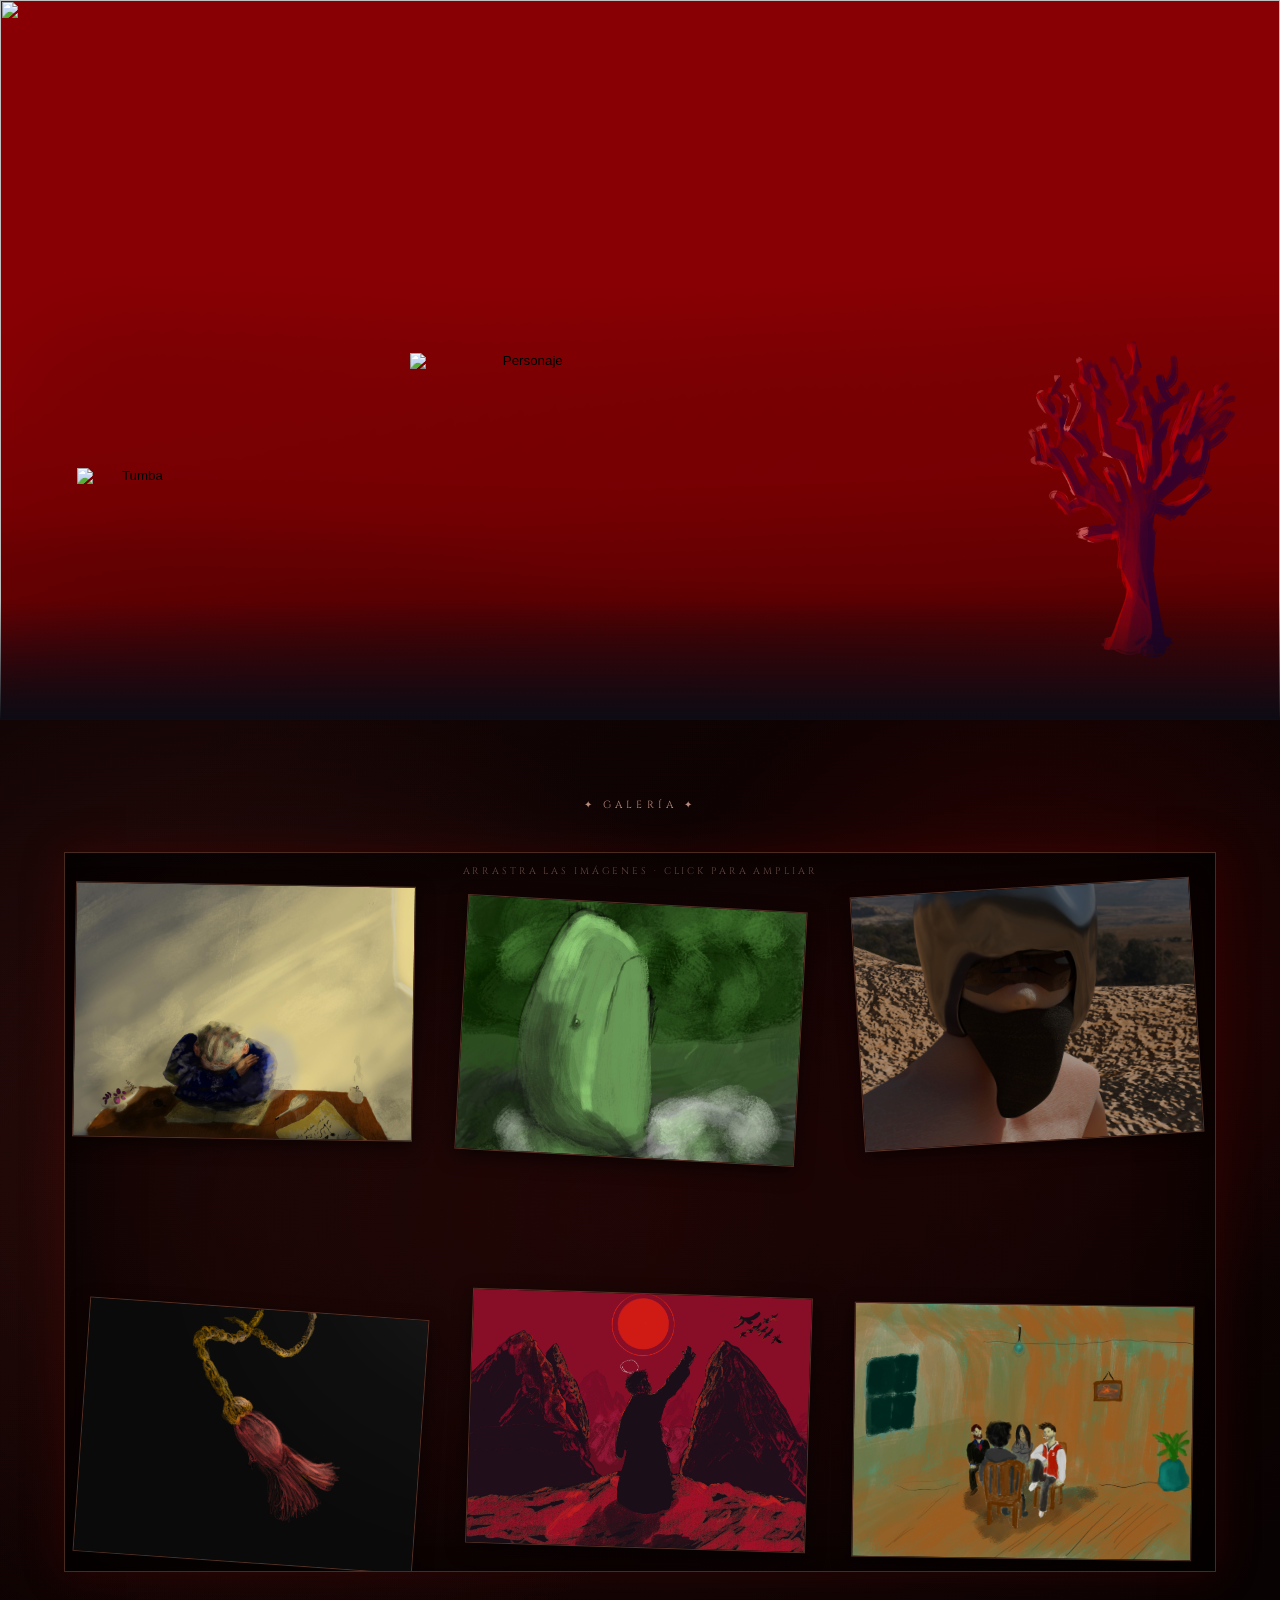
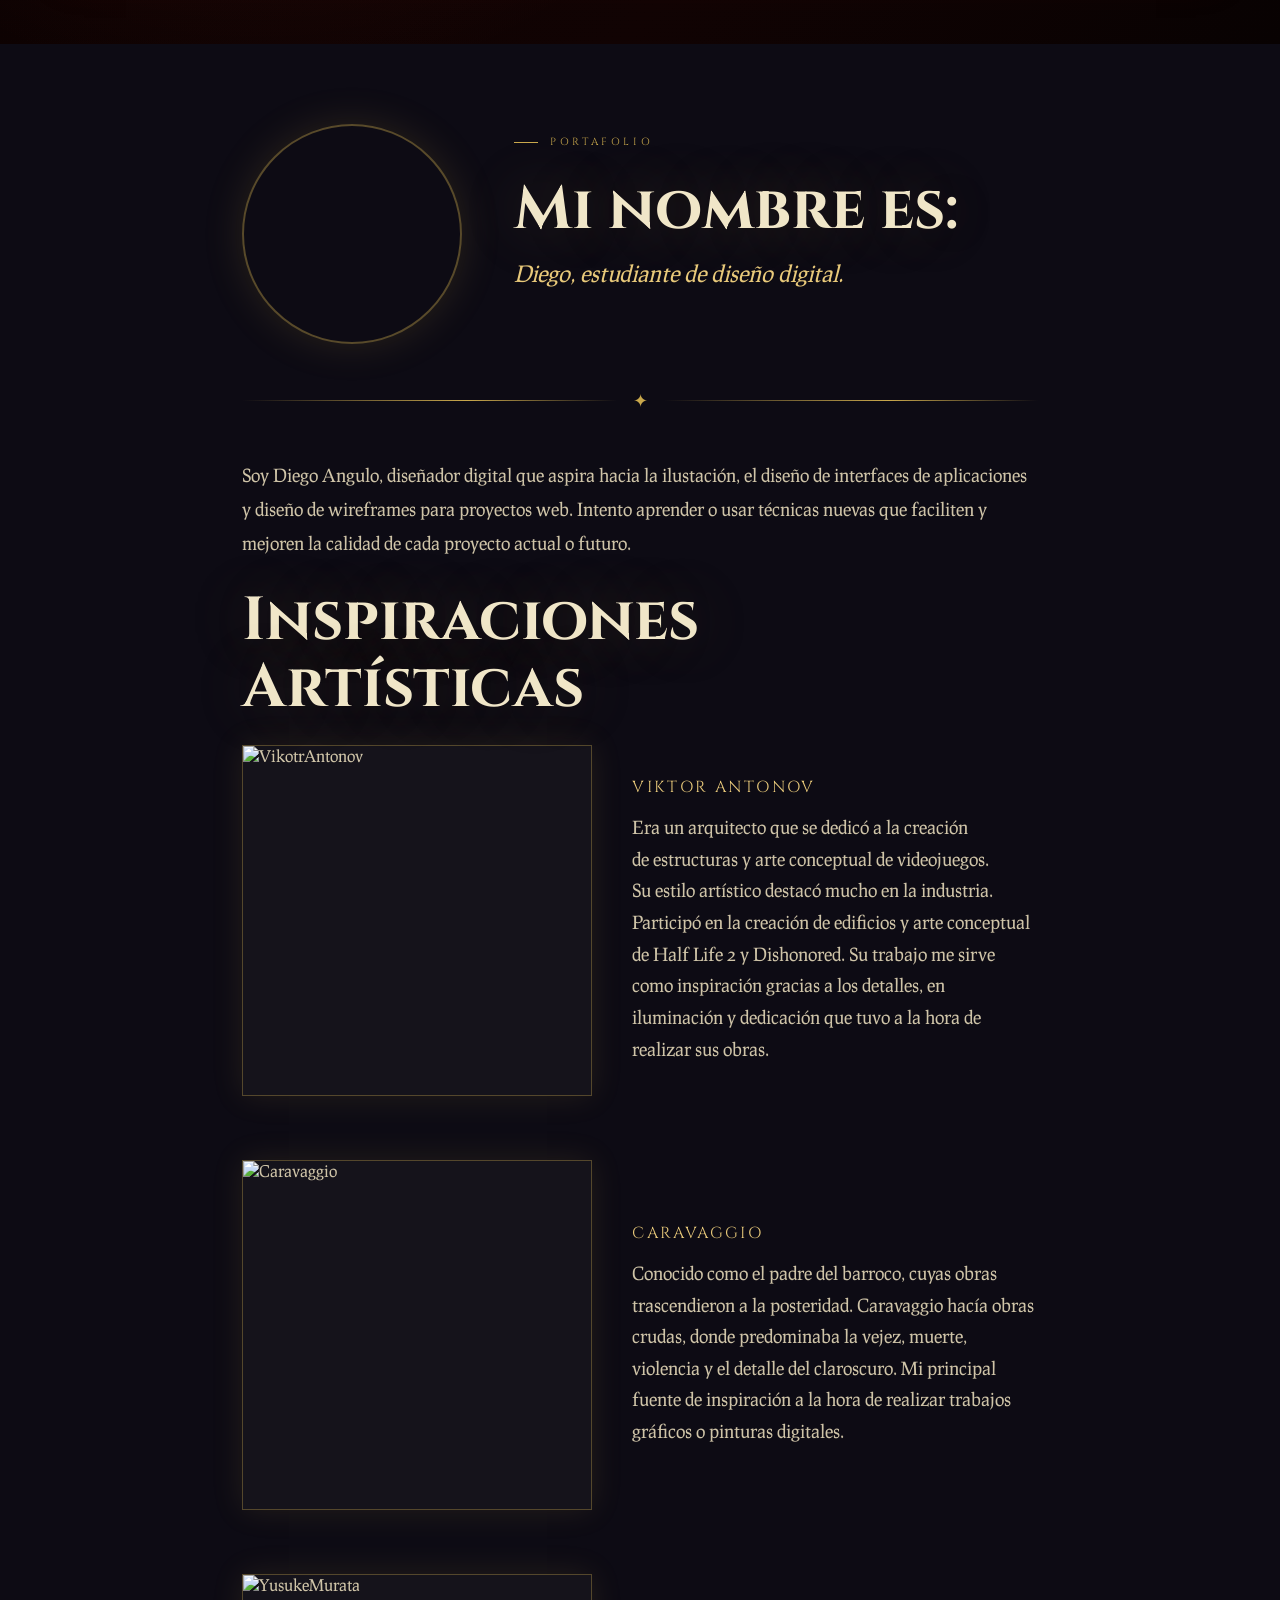
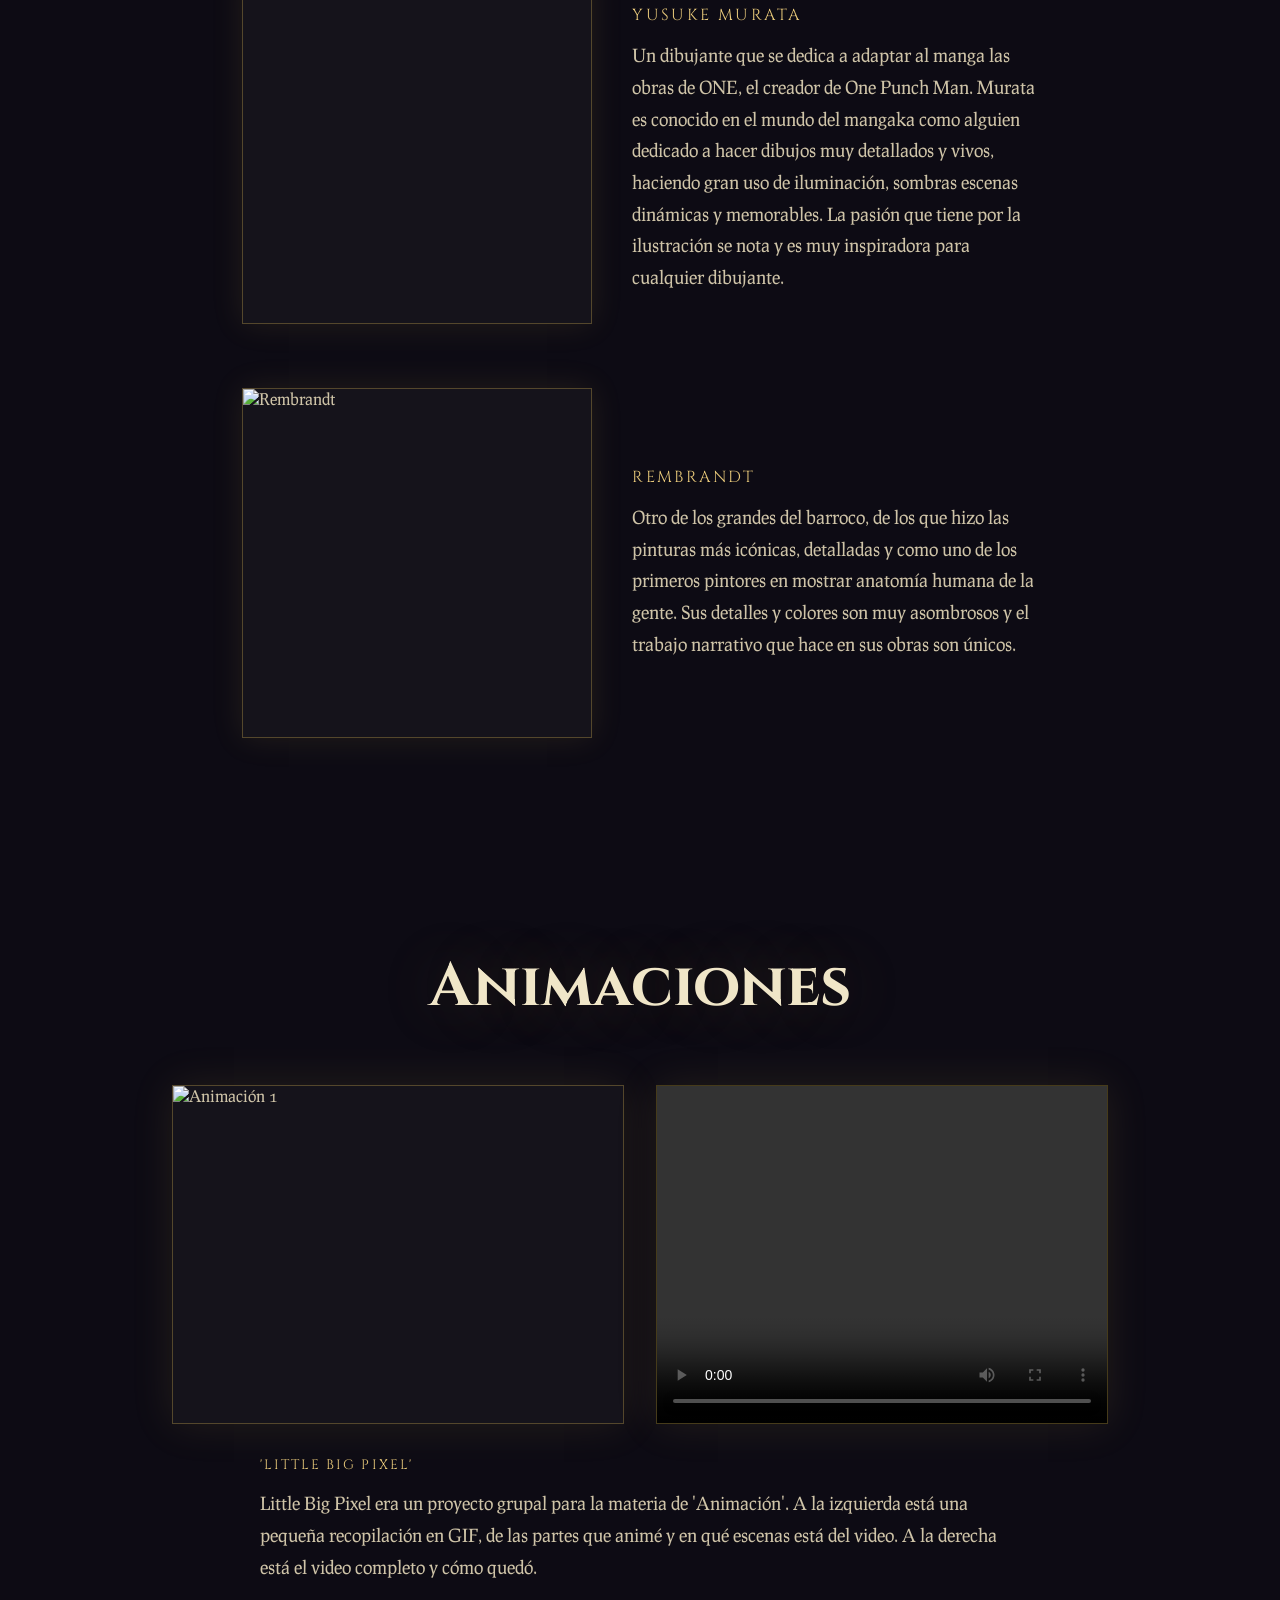
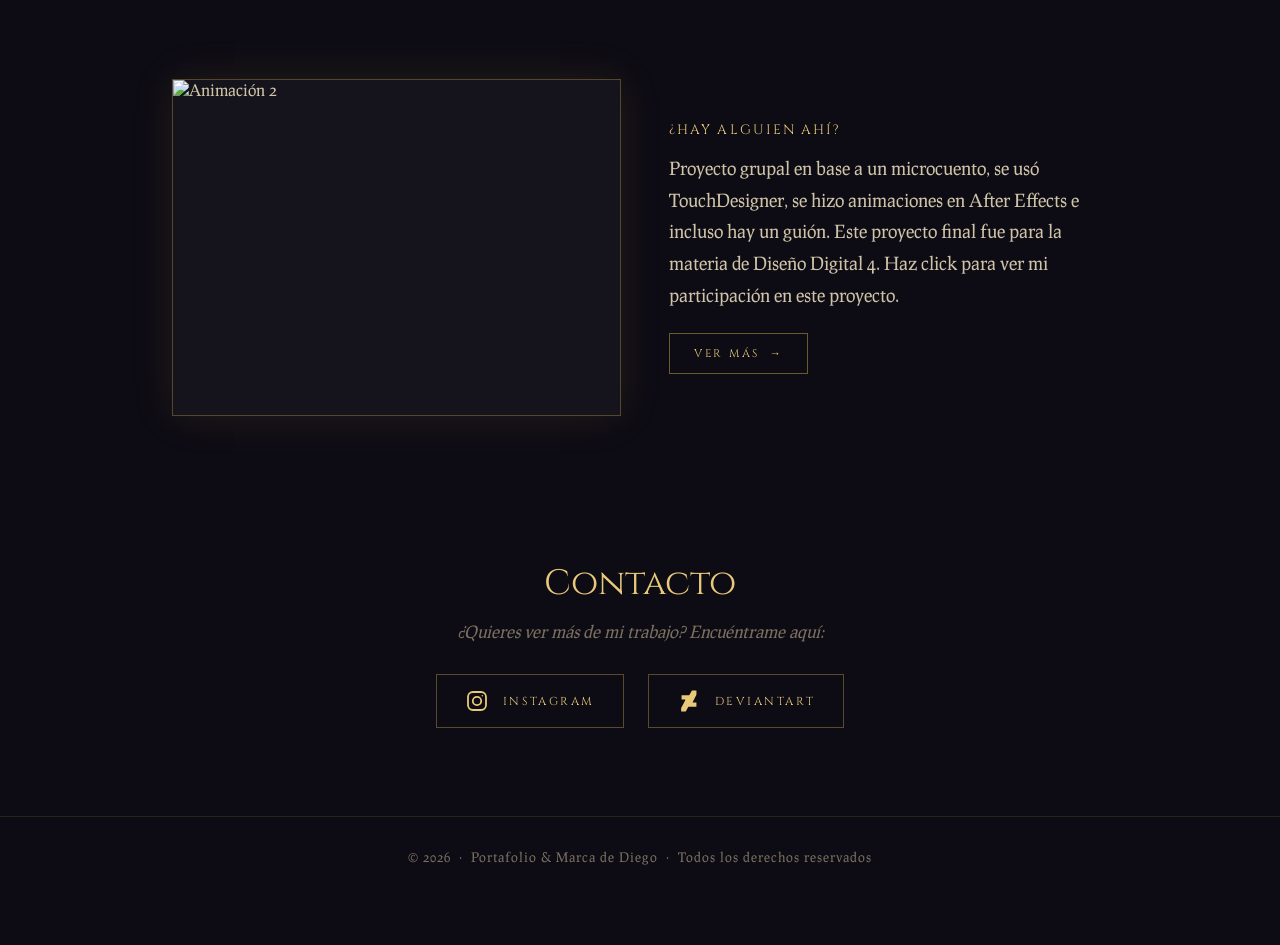
==== index.html @ 304acb7d "Add files via upload" ====
<!DOCTYPE html>
<html lang="es">
<head>
    <meta charset="UTF-8">
    <meta name="viewport" content="width=device-width, initial-scale=1.0">

    <!-- ══════════════ META SEO ══════════════ -->
    <title>Diego | Portafolio de Ilustración, 3D y Diseño Digital</title>
    <meta name="description" content="Portafolio de Diego, estudiante de diseño digital especializado en ilustración barroca, claroscuro, modelado 3D y fotomontaje. Descubre proyectos, inspiraciones artísticas y un videojuego propio.">
    <meta name="keywords" content="Diego, portafolio, diseño digital, ilustración, claroscuro, barroco, 3D, fotomontaje, after effects, videojuego, estudiante de diseño">
    <meta name="author" content="Diego">
    <meta name="robots" content="index, follow">
    <link rel="canonical" href="https://tu-dominio.com/">

    <!-- Open Graph (vista previa al compartir en redes / WhatsApp / Discord) -->
    <meta property="og:type" content="website">
    <meta property="og:title" content="Diego | Portafolio de Ilustración, 3D y Diseño Digital">
    <meta property="og:description" content="Ilustración barroca, claroscuro, modelado 3D y un videojuego en desarrollo. Conoce el trabajo de Diego.">
    <meta property="og:image" content="https://tu-dominio.com/imgs/foto-diego-share.jpg">
    <meta property="og:url" content="https://tu-dominio.com/">
    <meta property="og:locale" content="es_ES">

    <!-- Twitter / X Card -->
    <meta name="twitter:card" content="summary_large_image">
    <meta name="twitter:title" content="Diego | Portafolio de Ilustración, 3D y Diseño Digital">
    <meta name="twitter:description" content="Ilustración barroca, claroscuro, modelado 3D y un videojuego en desarrollo.">
    <meta name="twitter:image" content="https://tu-dominio.com/imgs/foto-diego-share.jpg">
    <!-- ════════════════════════════════════ -->

    <link rel="preconnect" href="https://fonts.googleapis.com">
    <link rel="preconnect" href="https://fonts.gstatic.com" crossorigin>
    <link href="https://fonts.googleapis.com/css2?family=Cinzel:wght@400..900&family=Prociono&display=swap" rel="stylesheet">
    <link rel="stylesheet" href="style.css">
    
</head>
<body>

    <div class="escena">
        <img class="fondo"  src="imgs/fondo.png"  alt="">
        <img class="luz"    src="imgs/luz.png"    alt="">
        <img class="suelo"  src="imgs/suelo.svg"  alt="">
        <button class="btn-luna" data-label="Galería"><img src="imgs/luna.svg" alt="Luna"></button>
        <button class="btn-personaje" data-label="Sobre mí"><img src="imgs/personaje.svg" alt="Personaje"></button>

        <button class="btn-arbol" data-label="Inspiraciones"><img src="imgs/arbol.svg" alt="Árbol"></button>
        <button class="btn-tumba" data-label="Animaciones" aria-label="Ir a Animaciones"><img src="videos&gifs/tumba_1.gif" alt="Tumba"></button>
    </div>

    <div class="escena-tip" id="escenaTip" role="tooltip" aria-hidden="true"></div>

    <div class="scene-fade"></div>

    <section class="carousel-section">
        <div class="carousel-label"><span>✦ Galería ✦</span></div>

        <div class="board-wrap">
            <div class="board" id="board">
                <div class="board-hint" id="boardHint">Arrastra las imágenes · Click para ampliar</div>
                <div class="board-item" data-orientacion="vertical">
                    <img class="estudiante" src="carrusel/AnguloDiego_Parcial1BellezaRomanticismo.jpg" alt="Estudiente_Dormido" draggable="false">
                    <div class="board-item-caption">Estudiante Dormido</div>
                    <p class="board-item-desc" hidden>Pintura estilo romanticista, la cual
                        muestra un estudiante durmiendo sobre su mesa, mientras a su
                        alrededor lo acompaña un búho negro, una vela apagada y un posillo de 
                        vidrio con uvas. El mensaje que da la pintura, es que uno
                        sigue aprendiendo, sin importar la edad que tenga uno, el búho
                        negro es la representación espiritual del conocimiento adquirido
                        del estudiante y tanto la vela apagada como las uvas marchitas
                        podrían indicar que su vida llegó o está llegando a su fín.
                    </p>
                </div>
                <div class="board-item" data-orientacion="vertical">
                    <img src="carrusel/LeviatanYElHombre.jpg" alt="MobyDick" draggable="false">
                    <div class="board-item-caption">Leviatan y el hombre</div>
                    <p class="board-item-desc" hidden>Otra pintura con el estilo
                        del romanticismo, como el nombre indica, es el hombre contra
                        el Leviatán, pues está basado en el cuento de Moby Dick y
                        lo que supone el espíritu del romanticismo, que es el
                        hombre contra la naturaleza indomable.
                    </p>
                </div>
                <div class="board-item" data-orientacion="horizontal">
                    <img src="carrusel/FINAL2.jpg" alt="proyecto3D" draggable="false">
                    <div class="board-item-caption">Personaje 3D III (final)</div>
                    <p class="board-item-desc" hidden>Pieza gráfica 3D de un personaje
                        basado en el mundo de Mad Max, este trabajo hecho en Blender fue
                        presentado como proyecto final de Diseño Tridimensional. Haciendo
                        uso de texturas, iluminación, un ambiente HDRI y uso de herramientas
                        para esculpir el cuerpo y rostro del personaje.
                    </p>
                </div>
                <div class="board-item" data-orientacion="vertical">
                    <img src="carrusel/AnguloDiegoExamenFinal_MuerteDeCaravaggio.jpg" alt="Muerte_de_Caravaggio" draggable="false">
                    <div class="board-item-caption">La muerte de Caravaggio</div>
                    <p class="board-item-desc" hidden>Pintura al estilo barroco
                        que indica la fatídica muerte de Caravaggio. El simbolismo
                        de la borla cayendo de la mano de Caravaggio indica la pérdidad
                        de la suerte/fortuna divina de la vida, para ver al fondo el pañuelo
                        rojo que es de su amada Anna. El pañuelo rojo indica el apasionado amor
                        que se tenían entre ellos y que ella no era una dama noble de Italia. 
                    </p>
                </div>
                <div class="board-item" data-orientacion="horizontal">
                    <img src="carrusel/beautiful lies.jpg" alt="San_Francisco_de_Asis" draggable="false">
                    <div class="board-item-caption">San Francisco de Asis y las palomas</div>
                    <p class="board-item-desc" hidden>Esta es una ilustración que
                        se pidió que sea estilo libre, yo opté por un estilo bicromático
                        con un fuerte contraste y sombras. Este representa uno de los
                        eventos raros que tuvo San Francisco de Asís que era que un
                        grupo de aves hizo una formación cruz cuando estaba él ahí presente.
                    </p>
                </div>
                <div class="board-item" data-orientacion="horizontal">
                    <img src="carrusel/AmigosyYo.jpg" alt="Amigos_y_yo" draggable="false">
                    <div class="board-item-caption">Amigos y yo</div>
                    <p class="board-item-desc" hidden>Autorretrato grupal al estilo
                        de Toulouse Lautrec. Simplemente es una obra donde yo estoy con tres
                        amigos en una habitación, donde realmente cada uno no interactúa entre sí
                        ya que ninguno de ellos se conocen más que a mí.
                    </p>
                </div>

            </div>
        </div>
    </section>

    <div class="lightbox-overlay" id="lightboxOverlay">
        <button class="lightbox-close" id="lightboxClose" aria-label="Cerrar">&times;</button>
        <div class="lightbox-box" id="lightboxBox">
            <img id="lightboxImg" src="" alt="">
            <div class="lightbox-info" id="lightboxInfo">
                <h3 class="lightbox-titulo" id="lightboxTitulo"></h3>
                <p class="lightbox-desc" id="lightboxDesc"></p>
            </div>
        </div>
    </div>

    <section class="content">

        <div class="intro-grid">
            <div class="intro-photo">
                <img id="introAnim" src="imgs/logoanimado.gif" alt="Diego">
            </div>
            <div class="intro-text">
                <span class="eyebrow">Portafolio</span>
                <h1>Mi nombre es:</h1>
                <p class="subtitle">Diego, estudiante de diseño digital.</p>
            </div>
        </div>

        <div class="divider"><span>✦</span></div>

      <p class="body-text">
         Soy Diego Angulo, diseñador digital que aspira
        hacia la ilustación, el diseño de interfaces de
        aplicaciones y diseño de wireframes para proyectos
        web. Intento aprender o usar técnicas nuevas que
        faciliten y mejoren la calidad de cada proyecto
        actual o futuro. 
        </p>

        <h1>Inspiraciones Artísticas</h1>

        <div class="raices-section">
            <article class="inspiracion">
                <div class="inspiracion-img"><img src="inspiraciones/antonov.jpg" alt="VikotrAntonov"></div>
                <div class="inspiracion-texto">
                    <h3 class="inspiracion-nombre">Viktor Antonov</h3>
                    <p>Era un arquitecto que se dedicó a la creación <br> de estructuras
                        y arte conceptual de videojuegos.<br> Su estilo artístico destacó
                        mucho en la industria. Participó en la creación de edificios
                        y arte conceptual de Half Life 2 y Dishonored. Su trabajo me
                        sirve <br>como inspiración gracias a los detalles, en iluminación
                        y dedicación que tuvo a la hora de realizar sus obras.
                    </p>
                </div>
            </article>
            <article class="inspiracion">
                <div class="inspiracion-img"><img src="inspiraciones/caravaggio.jpg" alt="Caravaggio"></div>
                <div class="inspiracion-texto">
                    <h3 class="inspiracion-nombre">Caravaggio</h3>
                    <p>Conocido como el padre del barroco, cuyas obras
                        trascendieron a la posteridad. Caravaggio hacía obras
                        crudas, donde predominaba la vejez, muerte, violencia
                         y el detalle del claroscuro. Mi principal
                         fuente de inspiración a la hora de realizar
                         trabajos gráficos o pinturas digitales.
                    </p>
                </div>
            </article>
            <article class="inspiracion">
                <div class="inspiracion-img"><img src="inspiraciones/murata.webp" alt="YusukeMurata"></div>
                <div class="inspiracion-texto">
                    <h3 class="inspiracion-nombre">Yusuke Murata</h3>
                    <p>Un dibujante que se dedica a adaptar al manga las obras de ONE, el 
                        creador de One Punch Man. Murata es conocido en el
                        mundo del mangaka como alguien dedicado a hacer dibujos
                        muy detallados y vivos, haciendo gran uso de iluminación, sombras
                        escenas dinámicas y memorables. La pasión que tiene por la
                        ilustración se nota y es muy inspiradora para cualquier
                        dibujante.
                    </p>
                </div>
            </article>
            <article class="inspiracion">
                <div class="inspiracion-img"><img src="inspiraciones/RembrandtSelfPortrait_Age34-59f0c0930d327a001096f8c4-1806551614.jpg" alt="Rembrandt"></div>
                <div class="inspiracion-texto">
                    <h3 class="inspiracion-nombre">Rembrandt</h3>
                    <p>Otro de los grandes del barroco, de los que hizo
                        las pinturas más icónicas, detalladas y como
                        uno de los primeros pintores en mostrar anatomía
                        humana de la gente. Sus detalles y colores son
                        muy asombrosos y el trabajo narrativo que
                        hace en sus obras son únicos.
                    </p>
                </div>
            </article>
        </div>

    </section>

    <section class="gif-section">
        <header class="gif-section-title">
            <h1>Animaciones</h1>
        </header>

        <!-- Proyecto 1: GIF a la izquierda · video mp4 completo a la derecha -->
        <article class="proyecto">
            <div class="proyecto-medios">
                <div class="gif-frame">
                    <img src="videos&gifs/Comp 2.gif" alt="Animación 1">
                </div>
                <div class="video-frame">
                    <video controls preload="metadata" playsinline>
                        <source src="videos&gifs/Trabajofinalanimación.mp4" type="video/mp4">
                        Tu navegador no puede reproducir este video.
                    </video>
                </div>
            </div>
            <div class="gif-desc">
                <h3>'Little Big Pixel'</h3>
                <p>Little Big Pixel era un proyecto grupal para la materia de 'Animación'.
                    A la izquierda está una pequeña recopilación en GIF, de las partes que animé
                    y en qué escenas está del video. A la derecha está el video completo
                    y cómo quedó.</p>
            </div>
        </article>

        <!-- Animación 2: botón hacia otra página (cambia el href por tu archivo .html) -->
        <a class="gif-card gif-card--link" href="casoestudio/estudiodecaso.html">
            <div class="gif-frame">
                <img src="videos&gifs/hombre_rojo.gif" alt="Animación 2">
            </div>
            <div class="gif-desc">
                <h3>¿Hay alguien ahí?</h3>
                <p>Proyecto grupal en base a un microcuento, se usó TouchDesigner, se hizo animaciones en After Effects e incluso hay un guión.
                    Este proyecto final fue para la materia de Diseño Digital 4. Haz click para ver
                   mi participación en este proyecto.
                </p>
                <span class="gif-boton">Ver más <span aria-hidden="true">&rarr;</span></span>
            </div>
        </a>
    </section>


    <section class="contacto" id="contacto">
        <h2>Contacto</h2>
        <p class="contacto-texto">¿Quieres ver más de mi trabajo? Encuéntrame aquí:</p>
        <div class="contacto-links">
            <a class="contacto-link" href="https://www.instagram.com/aero_drac?dlrf=anU3dDY1N285eGcx" target="_blank" rel="noopener noreferrer" aria-label="Instagram">
                <svg viewBox="0 0 24 24" fill="none" stroke="currentColor" stroke-width="1.8" stroke-linecap="round" stroke-linejoin="round" aria-hidden="true"><rect x="3" y="3" width="18" height="18" rx="5"/><circle cx="12" cy="12" r="4.2"/><circle cx="17.3" cy="6.7" r="0.7" fill="currentColor" stroke="none"/></svg>
                <span>Instagram</span>
            </a>
            <a class="contacto-link" href="https://www.deviantart.com/tzavorak/art/Landscape-of-Rhen-1168207794" target="_blank" rel="noopener noreferrer" aria-label="DeviantArt">
                <svg viewBox="0 -1.5 24 24" fill="currentColor" aria-hidden="true"><path d="M19.207 4.794l.23-.43V0H15.07l-.436.44-2.058 3.925-.646.436H4.58v4.22h3.473l.325.401-3.798 7.31-.436.43v3.93h4.366l.436-.44 2.058-3.925.646-.436H19.42v-4.22h-3.473l-.325-.401 3.798-7.31z"/></svg>
                <span>DeviantArt</span>
            </a>
        </div>
    </section>

    <footer>
        &copy; 2026 &nbsp;·&nbsp; Portafolio & Marca de Diego &nbsp;·&nbsp; Todos los derechos reservados
        <div><img src="imgs/personaje.png" alt=""></div>
        <div><img src="" alt=""></div>
        <div><img src="" alt=""></div>
    </footer>

    <script src="animaciones/animation.js"></script>
     
</body>
</html>
---- style.css ----
:root {
            --ink:       #0d0b14;
            --midnight:  #12101e;
            --plum:      #1e1630;
            --gold:      #c9a84c;
            --gold-soft: #e8c97a;
            --moon:      #f0e6c8;
            --text:      #cfc4a8;
            --muted:     #7a7060;
        }

        * { margin: 0; padding: 0; box-sizing: border-box; }
        html { scroll-behavior: smooth; }

        body {
            background: var(--ink);
            color: var(--text);
            font-family: 'Prociono', Georgia, serif;
            overflow-x: hidden;
        }

        .escena {
            position: relative;
            width: 100%;
            box-sizing: border-box;
            aspect-ratio: 16 / 9;
            overflow: hidden;
        }
        .escena img, .escena button, .escena a { position: absolute; display: block; }
        .fondo  { inset: 0; width: 100%; height: 100%; object-fit: cover; z-index: 1; }
        .luz    { inset: 0; width: 100%; height: 100%; object-fit: cover; z-index: 2; }
        .suelo  { bottom: 0; left: 0; width: 100%; z-index: 3; }

        .escena button, .escena .btn-link {
            background: none; border: none; cursor: pointer; padding: 0;
            z-index: 4; transition: transform 0.3s ease, filter 0.3s ease;
            transform-origin: center bottom;
        }
        .escena button:hover, .escena .btn-link:hover {
            transform: scale(1.08);
            filter: drop-shadow(0 0 12px rgba(201, 168, 76, 0.55));
        }
        .escena button img, .escena .btn-link img { width: 100%; display: block; }

        .btn-luna      { left: 2%;   bottom: 90%; width: 50%; height: 50%; }
        .btn-personaje { left: 32%;  bottom: 42%; width: 18%; height: 18%; }

        .btn-arbol     { right: 3%;  bottom: 44%; width: 17%; height: 21%; }
        .btn-tumba     { left: 6%;  bottom: 35%; width: 9%; }   /* a la izquierda, sobre el suelo; ajusta left/bottom si hace falta */

        /* ── Nueva Escena para el Juego ── */
        .escena-juego {
            position: relative;
            width: 100%;
            aspect-ratio: 16 / 9;
            overflow: hidden;
            margin-top: 32px;
        }

        .scene-fade {
            width: 100%; height: 120px;
            background: linear-gradient(to bottom, transparent, var(--ink));
            margin-top: -120px; position: relative; z-index: 10; pointer-events: none;
        }

        .carousel-section {
            background: linear-gradient(135deg, #140505 10%, #0d0202 40%, #110303 70%, #080202 100%);
            padding: 72px 0; position: relative; overflow: hidden;
        }
        .carousel-section::before {
            content: ''; position: absolute; inset: 0;
            background:
                radial-gradient(ellipse 60% 80% at 20% 50%, rgba(255,80,60,0.12) 0%, transparent 70%),
                radial-gradient(ellipse 50% 70% at 80% 30%, rgba(180,0,0,0.2) 0%, transparent 60%);
            pointer-events: none;
        }
        .carousel-section::after {
            content: ''; position: absolute; inset: 0;
            background: repeating-linear-gradient(
                0deg, transparent, transparent 3px,
                rgba(0,0,0,0.04) 3px, rgba(0,0,0,0.04) 4px
            );
            pointer-events: none;
        }
        .carousel-label {
            text-align: center; margin-bottom: 40px; position: relative; z-index: 2;
        }
        .carousel-label span {
            font-family: 'Cinzel', serif; font-size: 0.65rem;
            letter-spacing: 0.4em; text-transform: uppercase;
            color: rgba(255, 200, 180, 0.7);
        }
        /* ── PANTALLA ARRASTRABLE (reemplaza al carrusel) ── */
        .board-wrap { position: relative; z-index: 2; max-width: 1200px; margin: 0 auto; padding: 0 24px; }
        .board {
            position: relative;
            width: 100%;
            height: 720px;
            overflow: hidden;
            background: radial-gradient(ellipse at center, rgba(40,6,6,0.55) 0%, rgba(8,2,2,0.85) 100%);
            border: 1px solid rgba(255, 160, 120, 0.25);
            box-shadow: inset 0 0 70px rgba(0,0,0,0.7), 0 0 40px rgba(120,0,0,0.25);
            touch-action: none;
        }
        .board-hint {
            position: absolute; top: 12px; left: 0; right: 0;
            text-align: center; pointer-events: none; z-index: 1;
            font-family: 'Cinzel', serif; font-size: 0.6rem;
            letter-spacing: 0.3em; text-transform: uppercase;
            color: rgba(255, 200, 180, 0.35);
            transition: opacity 0.6s ease;
        }
        .board-hint.hidden { opacity: 0; }
        .board-item {
            position: absolute;
            width: 340px;
            aspect-ratio: 4 / 3;
            overflow: hidden;
            cursor: grab;
            user-select: none;
            -webkit-user-select: none;
            touch-action: none;
            border: 1px solid rgba(255, 160, 120, 0.3);
            background: rgba(0,0,0,0.4);
            box-shadow: 0 6px 18px rgba(0,0,0,0.55);
            transform: rotate(var(--rot, 0deg));
            transition: box-shadow 0.25s ease, transform 0.25s ease;
        }
        .board-item:hover { box-shadow: 0 8px 26px rgba(160,0,0,0.45); }
        .board-item.dragging {
            cursor: grabbing;
            transform: rotate(0deg) scale(1.05);
            box-shadow: 0 14px 34px rgba(0,0,0,0.75);
            transition: none;
        }
        .board-item img {
            width: 100%; height: 100%; object-fit: cover; display: block;
            pointer-events: none;
            filter: brightness(0.9) saturate(1.1);
            transition: transform 0.6s ease, filter 0.6s ease;
        }
        /* Tarjeta "Estudiante": muestra la parte inferior de la imagen como thumbnail.
           Ajusta el segundo valor: 100% = pegado abajo, 85% / 70% = un poco más arriba. */
        .board-item img.estudiante { object-position: 50% 100%; }
        .board-item:hover img { transform: scale(1.06); filter: brightness(0.7) saturate(1.3); }
        .board-item-caption {
            position: absolute; bottom: 0; left: 0; right: 0;
            padding: 20px 12px 12px;
            background: linear-gradient(to top, rgba(80,0,0,0.9) 15%, transparent 100%);
            font-family: 'Cinzel', serif; font-size: 0.75rem;
            letter-spacing: 0.12em; text-transform: uppercase;
            color: rgba(255, 210, 190, 0.9);
            opacity: 0; transform: translateY(8px);
            transition: opacity 0.3s ease, transform 0.3s ease;
            pointer-events: none;
        }
        .board-item:hover .board-item-caption { opacity: 1; transform: translateY(0); }

        @media (max-width: 700px) {
            .board { height: 640px; }
            .board-item { width: 210px; }
            .board-item-caption { font-size: 0.55rem; padding: 14px 8px 8px; }
        }

        .lightbox-overlay {
            position: fixed;
            inset: 0;
            background: rgba(5, 1, 1, 0.92);
            display: none;
            align-items: center;
            justify-content: center;
            z-index: 1000;
            padding: 40px;
            cursor: zoom-out;
            backdrop-filter: blur(6px);
        }
        .lightbox-overlay.active {
            display: flex;
            animation: lightboxFade 0.25s ease;
        }
        @keyframes lightboxFade {
            from { opacity: 0; }
            to { opacity: 1; }
        }
        .lightbox-overlay img {
            max-width: 90vw;
            max-height: 90vh;
            object-fit: contain;
            border: 1px solid rgba(255, 160, 120, 0.3);
            box-shadow: 0 0 60px rgba(0,0,0,0.6);
            cursor: default;
        }
        .lightbox-close {
            position: absolute;
            top: 24px;
            right: 32px;
            color: rgba(255, 210, 190, 0.9);
            font-size: 2.2rem;
            font-family: 'Prociono', Georgia, serif;
            line-height: 1;
            cursor: pointer;
            background: none;
            border: none;
            z-index: 1001;
        }
        .lightbox-close:hover { color: var(--gold-soft); }

        .content { max-width: 860px; margin: 0 auto; padding: 80px 32px 120px; }

        .intro-grid {
            display: flex;
            align-items: center;
            gap: 52px;
            margin-bottom: 48px;
            scroll-margin-top: 40px;
        }
        .intro-photo {
            flex: 0 0 220px;
            width: 220px;
            height: 220px;
            border-radius: 50%;
            overflow: hidden;
            border: 2px solid rgba(201, 168, 76, 0.4);
            box-shadow: 0 0 40px rgba(201, 168, 76, 0.15);
            flex-shrink: 0;
        }
        .intro-photo img {
            width: 100%;
            height: 100%;
            object-fit: cover;
            object-position: center;
            transform: scale(1.15);
            display: block;
            image-rendering: -webkit-optimize-contrast;
        }
        .intro-text { flex: 1; }
        .intro-text h1 { margin-bottom: 12px; }

        @media (max-width: 600px) {
            .intro-grid {
                flex-direction: column;
                align-items: flex-start;
                gap: 28px;
            }
            .intro-photo {
                flex: 0 0 160px;
                width: 160px;
                height: 160px;
            }
        }

        .eyebrow {
            display: inline-block; font-family: 'Cinzel', serif;
            font-size: 0.65rem; letter-spacing: 0.35em; text-transform: uppercase;
            color: var(--gold); margin-bottom: 28px; position: relative; padding-left: 36px;
        }
        .eyebrow::before {
            content: ''; position: absolute; left: 0; top: 50%;
            width: 24px; height: 1px; background: var(--gold);
        }
        h1 {
            font-family: 'Cinzel', serif; font-size: clamp(2rem, 5vw, 3.8rem);
            font-weight: 700; line-height: 1.1; color: var(--moon); margin-bottom: 24px;
            text-shadow: 0 0 60px rgba(201, 168, 76, 0.25);
        }
        h2 {
            font-family: 'Cinzel', serif; font-size: clamp(1.4rem, 3vw, 2.2rem);
            font-weight: 400; color: var(--gold-soft); margin-bottom: 20px;
        }
        .subtitle {
            font-size: clamp(1.1rem, 2vw, 1.4rem); font-style: italic; font-weight: 300;
            color: var(--gold-soft); line-height: 1.55; margin-bottom: 48px; max-width: 640px;
        }
        .divider { display: flex; align-items: center; gap: 16px; margin-bottom: 48px; }
        .divider::before, .divider::after {
            content: ''; flex: 1; height: 1px;
            background: linear-gradient(to right, transparent, var(--gold) 60%, transparent);
        }
        .divider span { color: var(--gold); font-size: 1.1rem; line-height: 1; }
        .body-text { font-size: clamp(1rem, 1.5vw, 1.15rem); line-height: 1.85; color: var(--text); margin-bottom: 28px; font-weight: 300; }
        .body-text strong { color: var(--moon); font-weight: 400; }
        .features { display: grid; grid-template-columns: repeat(auto-fit, minmax(220px, 1fr)); gap: 40px; margin-top: 64px; }
        .feature { border-top: 1px solid rgba(201, 168, 76, 0.3); padding-top: 24px; }
        .feature-icon { font-size: 1.5rem; margin-bottom: 12px; display: block; }
        .feature h3 {
            font-family: 'Cinzel', serif; font-size: 0.8rem; font-weight: 400;
            letter-spacing: 0.12em; color: var(--gold-soft); margin-bottom: 10px; text-transform: uppercase;
        }
        .feature p { font-size: 0.95rem; line-height: 1.7; color: var(--muted); font-weight: 300; }
        .cta-wrap { margin-top: 72px; text-align: center; }
        .cta {
            display: inline-block; font-family: 'Cinzel', serif;
            font-size: 0.75rem; letter-spacing: 0.25em; text-transform: uppercase;
            color: var(--ink); background: var(--gold); padding: 16px 40px;
            text-decoration: none; transition: background 0.3s, box-shadow 0.3s;
        }
        .cta:hover { background: var(--gold-soft); box-shadow: 0 0 40px rgba(201, 168, 76, 0.4); }

        footer {
            border-top: 1px solid rgba(201, 168, 76, 0.15);
            text-align: center; padding: 32px; font-size: 0.8rem;
            color: var(--muted); letter-spacing: 0.08em;
        }

        /* ── INSPIRACIONES ARTÍSTICAS (ease-in de izquierda a derecha + texto) ── */
        .raices-section {
            display: flex;
            flex-direction: column;
            gap: 64px;
            margin: 8px auto 56px;
        }
        .inspiracion {
            display: flex;
            align-items: center;
            gap: 40px;
        }
        .inspiracion-img {
            flex: 0 0 44%;
            aspect-ratio: 1 / 1;
            overflow: hidden;
            border: 1px solid rgba(201, 168, 76, 0.35);
            background: rgba(255,255,255,0.03);
            box-shadow: 0 0 30px rgba(201, 168, 76, 0.12);
        }
        .inspiracion-img img {
            width: 100%;
            height: 100%;
            object-fit: cover;
            object-position: var(--pos, center);   /* ajusta qué parte se ve: --pos: 50% 20%; */
            display: block;
        }
        .inspiracion-texto { flex: 1; }
        .inspiracion-nombre {
            font-family: 'Cinzel', serif;
            font-size: 1rem;
            font-weight: 400;
            letter-spacing: 0.15em;
            text-transform: uppercase;
            color: var(--gold-soft);
            margin-bottom: 14px;
        }
        .inspiracion-texto p {
            font-size: clamp(1rem, 1.4vw, 1.1rem);
            line-height: 1.8;
            font-weight: 300;
            color: var(--text);
        }

        /* Estado inicial: fuera de pantalla, a la izquierda, invisible */
        .inspiracion-img,
        .inspiracion-texto {
            opacity: 0;
            transform: translateX(-70px);
            transition: opacity 0.9s ease-out, transform 0.9s ease-out;
        }
        /* Estado visible: entran de izquierda a derecha (primero la imagen, luego el texto) */
        .inspiracion.visible .inspiracion-img,
        .inspiracion.visible .inspiracion-texto {
            opacity: 1;
            transform: translateX(0);
        }
        .inspiracion.visible .inspiracion-texto { transition-delay: 0.25s; }

        @media (max-width: 700px) {
            .inspiracion { flex-direction: column; align-items: flex-start; gap: 24px; }
            .inspiracion-img { flex: none; width: 100%; }
        }
        @media (prefers-reduced-motion: reduce) {
            .inspiracion-img, .inspiracion-texto { opacity: 1; transform: none; transition: none; }
        }

        /* ── SECCIÓN DE ANIMACIONES ── */
        .gif-section {
            max-width: 1000px;
            margin: 0 auto;
            padding: 40px 32px 120px;
        }
        .gif-section-title {
            text-align: center;
            margin-bottom: 64px;
        }
        .gif-frame,
        .video-frame {
            aspect-ratio: 4 / 3;
            overflow: hidden;
            border: 1px solid rgba(201, 168, 76, 0.35);
            background: rgba(255,255,255,0.03);
            box-shadow: 0 0 40px rgba(201, 168, 76, 0.12);
            transition: border-color 0.3s, box-shadow 0.3s;
        }
        .gif-frame img {
            width: 100%;
            height: 100%;
            object-fit: cover;
            display: block;
            transition: transform 0.6s ease;
        }
        /* El video se muestra completo (sin recortar), con sus controles */
        .video-frame { background: #000; }
        .video-frame video {
            width: 100%;
            height: 100%;
            object-fit: contain;
            display: block;
            background: #000;
        }
        .gif-desc h3 {
            font-family: 'Cinzel', serif;
            font-size: 0.85rem;
            font-weight: 400;
            letter-spacing: 0.15em;
            text-transform: uppercase;
            color: var(--gold-soft);
            margin-bottom: 14px;
        }
        .gif-desc p {
            font-size: clamp(1rem, 1.4vw, 1.1rem);
            line-height: 1.8;
            font-weight: 300;
            color: var(--text);
        }

        /* Proyecto 1: GIF a un lado, video mp4 completo al otro, descripción debajo */
        .proyecto { margin-bottom: 96px; }
        .proyecto-medios {
            display: grid;
            grid-template-columns: repeat(2, 1fr);
            gap: 32px;
            align-items: start;
        }
        .proyecto .gif-desc {
            max-width: 760px;
            margin: 32px auto 0;
        }

        /* Animación 2: tarjeta completa que funciona como botón a otra página */
        .gif-card {
            display: flex;
            align-items: center;
            gap: 48px;
            color: inherit;
            text-decoration: none;
        }
        .gif-card .gif-frame { flex: 0 0 48%; }
        .gif-card .gif-desc { flex: 1; }
        .gif-boton {
            display: inline-flex;
            align-items: center;
            gap: 10px;
            margin-top: 22px;
            padding: 12px 24px;
            border: 1px solid rgba(201, 168, 76, 0.5);
            font-family: 'Cinzel', serif;
            font-size: 0.7rem;
            letter-spacing: 0.22em;
            text-transform: uppercase;
            color: var(--gold-soft);
            transition: background 0.3s, color 0.3s, box-shadow 0.3s;
        }
        .gif-card--link { cursor: pointer; }
        .gif-card--link:hover .gif-frame,
        .gif-card--link:focus-visible .gif-frame {
            border-color: var(--gold);
            box-shadow: 0 0 50px rgba(201, 168, 76, 0.35);
        }
        .gif-card--link:hover .gif-frame img,
        .gif-card--link:focus-visible .gif-frame img { transform: scale(1.04); }
        .gif-card--link:hover .gif-boton,
        .gif-card--link:focus-visible .gif-boton {
            background: rgba(201, 168, 76, 0.12);
            color: var(--moon);
            box-shadow: 0 0 30px rgba(201, 168, 76, 0.25);
        }
        .gif-card--link:focus-visible { outline: none; }
        @media (max-width: 700px) {
            .proyecto-medios { grid-template-columns: 1fr; gap: 24px; }
            .gif-card { flex-direction: column; align-items: flex-start; gap: 24px; }
            .gif-card .gif-frame { flex: none; width: 100%; }
        }

        /* ── PANTALLAZO CON TÍTULO Y EXPLICACIÓN ── */
        .lightbox-box {
            display: flex;
            flex-direction: row;              /* imagen vertical: texto al lado */
            align-items: center;
            gap: 36px;
            max-width: 94vw;
            cursor: default;
        }
        .lightbox-box #lightboxImg {
            flex: 0 1 auto;
            min-width: 0;
            max-width: 58vw;
            max-height: calc(100vh - 100px);
        }
        .lightbox-info {
            flex: 0 0 min(340px, 30vw);
            max-height: calc(100vh - 100px);
            overflow-y: auto;
            padding-left: 28px;
            border-left: 1px solid rgba(201, 168, 76, 0.35);
        }
        .lightbox-titulo {
            font-family: 'Cinzel', serif;
            font-size: 1.05rem;
            font-weight: 400;
            line-height: 1.4;
            letter-spacing: 0.12em;
            text-transform: uppercase;
            color: var(--gold-soft);
            margin-bottom: 14px;
        }
        .lightbox-desc {
            font-size: 1.05rem;
            line-height: 1.8;
            font-weight: 300;
            color: var(--text);
        }
        /* Imagen horizontal: título y explicación debajo */
        .lightbox-box.horizontal { flex-direction: column; gap: 22px; }
        .lightbox-box.horizontal #lightboxImg { max-width: 90vw; max-height: 58vh; }
        .lightbox-box.horizontal .lightbox-info {
            flex: none;
            width: min(760px, 90vw);
            max-height: 24vh;
            padding: 18px 0 0;
            border-left: none;
            border-top: 1px solid rgba(201, 168, 76, 0.35);
        }
        @media (max-width: 700px) {
            .lightbox-overlay { padding: 56px 16px 16px; }
            .lightbox-box,
            .lightbox-box.horizontal { flex-direction: column; gap: 18px; }
            .lightbox-box #lightboxImg,
            .lightbox-box.horizontal #lightboxImg { max-width: 92vw; max-height: 50vh; }
            .lightbox-info,
            .lightbox-box.horizontal .lightbox-info {
                flex: none;
                width: 92vw;
                max-height: 28vh;
                padding: 14px 0 0;
                border-left: none;
                border-top: 1px solid rgba(201, 168, 76, 0.35);
            }
        }

        /* ── CONTACTO ── */
        .contacto {
            text-align: center;
            padding: 24px 32px 88px;
        }
        .contacto h2 { margin-bottom: 14px; }
        .contacto-texto {
            font-size: 1.05rem;
            font-style: italic;
            font-weight: 300;
            color: var(--muted);
            margin-bottom: 32px;
        }
        .contacto-links {
            display: flex;
            justify-content: center;
            flex-wrap: wrap;
            gap: 24px;
        }
        .contacto-link {
            display: inline-flex;
            align-items: center;
            gap: 14px;
            padding: 14px 28px;
            border: 1px solid rgba(201, 168, 76, 0.4);
            color: var(--gold-soft);
            text-decoration: none;
            font-family: 'Cinzel', serif;
            font-size: 0.72rem;
            letter-spacing: 0.22em;
            text-transform: uppercase;
            transition: background 0.3s, box-shadow 0.3s, color 0.3s, border-color 0.3s;
        }
        .contacto-link svg { width: 24px; height: 24px; flex: none; }
        .contacto-link:hover,
        .contacto-link:focus-visible {
            background: rgba(201, 168, 76, 0.1);
            border-color: var(--gold);
            color: var(--moon);
            box-shadow: 0 0 30px rgba(201, 168, 76, 0.25);
            outline: none;
        }

        /* ── TEXTO FLOTANTE DE LOS BOTONES DE LA ESCENA ── */
        .escena-tip {
            position: fixed;
            left: 0; top: 0;
            z-index: 50;
            pointer-events: none;
            padding: 8px 16px;
            font-family: 'Cinzel', serif;
            font-size: 0.65rem;
            letter-spacing: 0.22em;
            text-transform: uppercase;
            white-space: nowrap;
            color: var(--gold-soft);
            background: rgba(13, 11, 20, 0.85);
            border: 1px solid rgba(201, 168, 76, 0.45);
            box-shadow: 0 0 24px rgba(201, 168, 76, 0.2);
            -webkit-backdrop-filter: blur(4px);
            backdrop-filter: blur(4px);
            opacity: 0;
            transform: translate(-50%, -100%);
            transition: opacity 0.2s ease;
        }
        .escena-tip.visible { opacity: 1; }
        .escena-tip.abajo { transform: translate(-50%, 0); }
        @media (hover: none) { .escena-tip { display: none; } }   /* en táctil no hay cursor */

        /* ═══════════════════════════════════════════════════════════
           RESPONSIVIDAD · TABLET (≤1024px) Y CELULAR (≤700px)
           El diseño de escritorio no se toca: todo va en media queries.
           ═══════════════════════════════════════════════════════════ */
        html { -webkit-text-size-adjust: 100%; text-size-adjust: 100%; }
        button { -webkit-tap-highlight-color: transparent; }
        footer img { max-width: 100%; height: auto; }

        /* Pantallas táctiles: no existe "hover", así que se desactivan los efectos
           que se quedan pegados y la leyenda de cada imagen se muestra siempre */
        @media (hover: none) {
            .escena button:hover, .escena .btn-link:hover { transform: none; filter: none; }
            .board-item:hover { box-shadow: 0 6px 18px rgba(0,0,0,0.55); }
            .board-item:hover img { transform: none; filter: brightness(0.9) saturate(1.1); }
            .board-item-caption { opacity: 1; transform: none; }
            .gif-card--link:hover .gif-frame img { transform: none; }
        }

        /* El fondo de la galería deja pasar el scroll vertical con el dedo;
           las tarjetas siguen siendo arrastrables en cualquier dirección */
        .board { touch-action: pan-y; }

        /* ── TABLET (horizontal y vertical) ── */
        @media (max-width: 1024px) {
            .content { padding: 64px 28px 96px; }
            .intro-grid { gap: 40px; }
            .raices-section { gap: 52px; }
            .inspiracion { gap: 32px; }
            .gif-section { padding: 32px 28px 96px; }
            .gif-card { gap: 36px; }
            .contacto { padding: 24px 28px 72px; }
        }

        @media (min-width: 701px) and (max-width: 1024px) {
            .board { height: 700px; }
            .board-item { width: 300px; }

            .lightbox-overlay { padding: 56px 28px 28px; }
            .lightbox-close { top: 14px; right: 20px; width: 48px; height: 48px; }
            .lightbox-box { gap: 28px; }
            .lightbox-box #lightboxImg { max-width: 56vw; }
            .lightbox-info { flex: 0 0 min(340px, 34vw); padding-left: 22px; }
            .lightbox-desc { font-size: 1rem; line-height: 1.7; }
        }

        /* ── CELULAR ── */
        @media (max-width: 700px) {
            /* Escena interactiva */
            .scene-fade { height: 64px; margin-top: -64px; }

            /* Galería arrastrable */
            .carousel-section { padding: 48px 0; }
            .carousel-label { margin-bottom: 28px; }
            .board-wrap { padding: 0 16px; }
            .board { height: 540px; }
            .board-item { width: 168px; }
            .board-hint { font-size: 0.52rem; letter-spacing: 0.2em; padding: 0 8px; }
            .board-item-caption { font-size: 0.55rem; padding: 14px 8px 8px; }

            /* Pantallazo (lightbox) */
            .lightbox-close { top: 10px; right: 10px; width: 44px; height: 44px; font-size: 2rem; }
            .lightbox-desc { font-size: 0.98rem; line-height: 1.7; }
            @supports (height: 100dvh) {
                .lightbox-box #lightboxImg,
                .lightbox-box.horizontal #lightboxImg { max-height: 50dvh; }
                .lightbox-info,
                .lightbox-box.horizontal .lightbox-info { max-height: 30dvh; }
            }

            /* Presentación */
            .content { padding: 48px 20px 72px; }
            .eyebrow { margin-bottom: 20px; }
            .subtitle { margin-bottom: 32px; }
            .divider { margin-bottom: 32px; }

            /* Inspiraciones */
            .raices-section { gap: 44px; }
            .inspiracion-img,
            .inspiracion-texto { transform: translateX(-36px); }
            .inspiracion-texto br { display: none; }   /* los saltos de línea forzados se ven mal en pantallas angostas */

            /* Animaciones */
            .gif-section { padding: 24px 20px 80px; }
            .gif-section-title { margin-bottom: 40px; }
            .proyecto { margin-bottom: 64px; }
            .proyecto .gif-desc { margin-top: 24px; }

            /* Contacto y pie */
            .contacto { padding: 16px 20px 64px; }
            .contacto-links { gap: 14px; }
            footer { padding: 28px 20px; font-size: 0.72rem; line-height: 1.7; }
        }

        @media (max-width: 700px) {
            .btn-tumba { width: 12%; }
        }

        /* ── CELULARES PEQUEÑOS ── */
        @media (max-width: 420px) {
            .intro-photo { flex: 0 0 140px; width: 140px; height: 140px; }
            .contacto-links { flex-direction: column; align-items: stretch; }
            .contacto-link { justify-content: center; padding: 14px 16px; }
            .gif-boton { padding: 12px 18px; }
        }
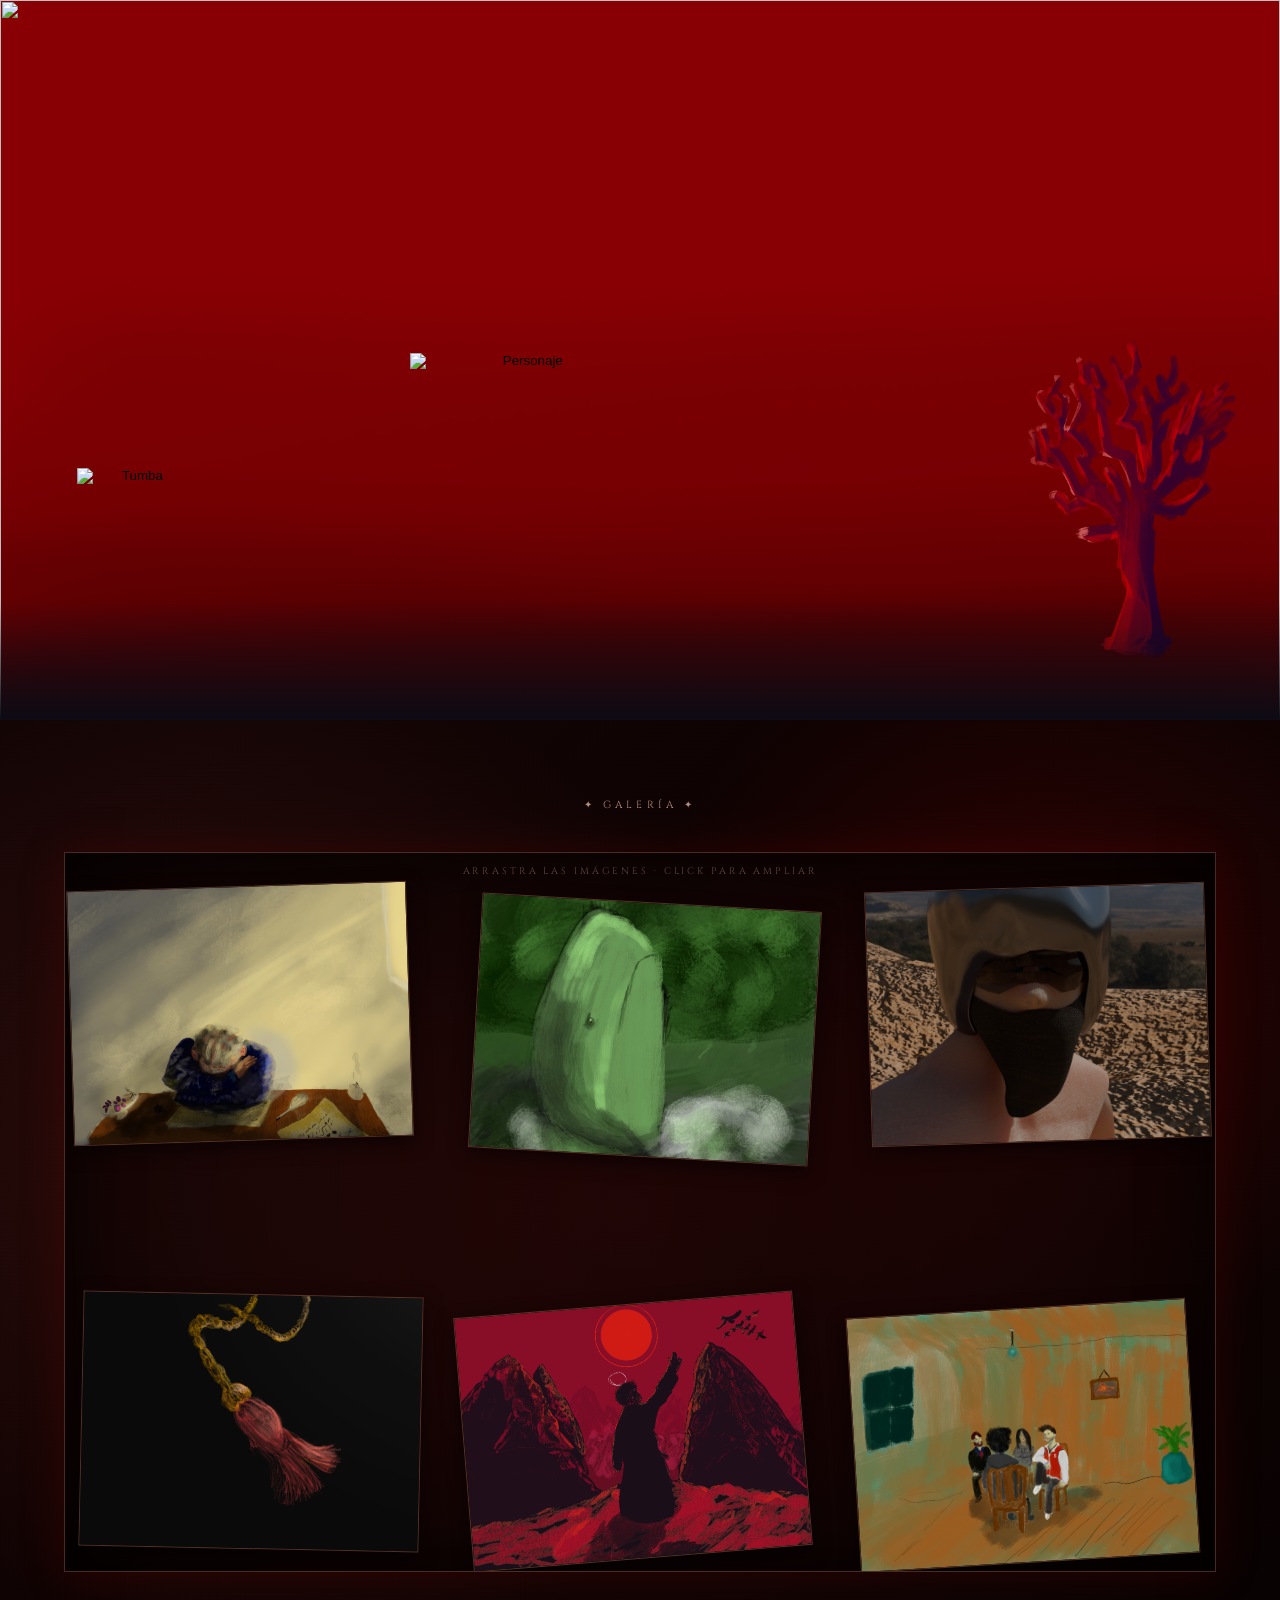
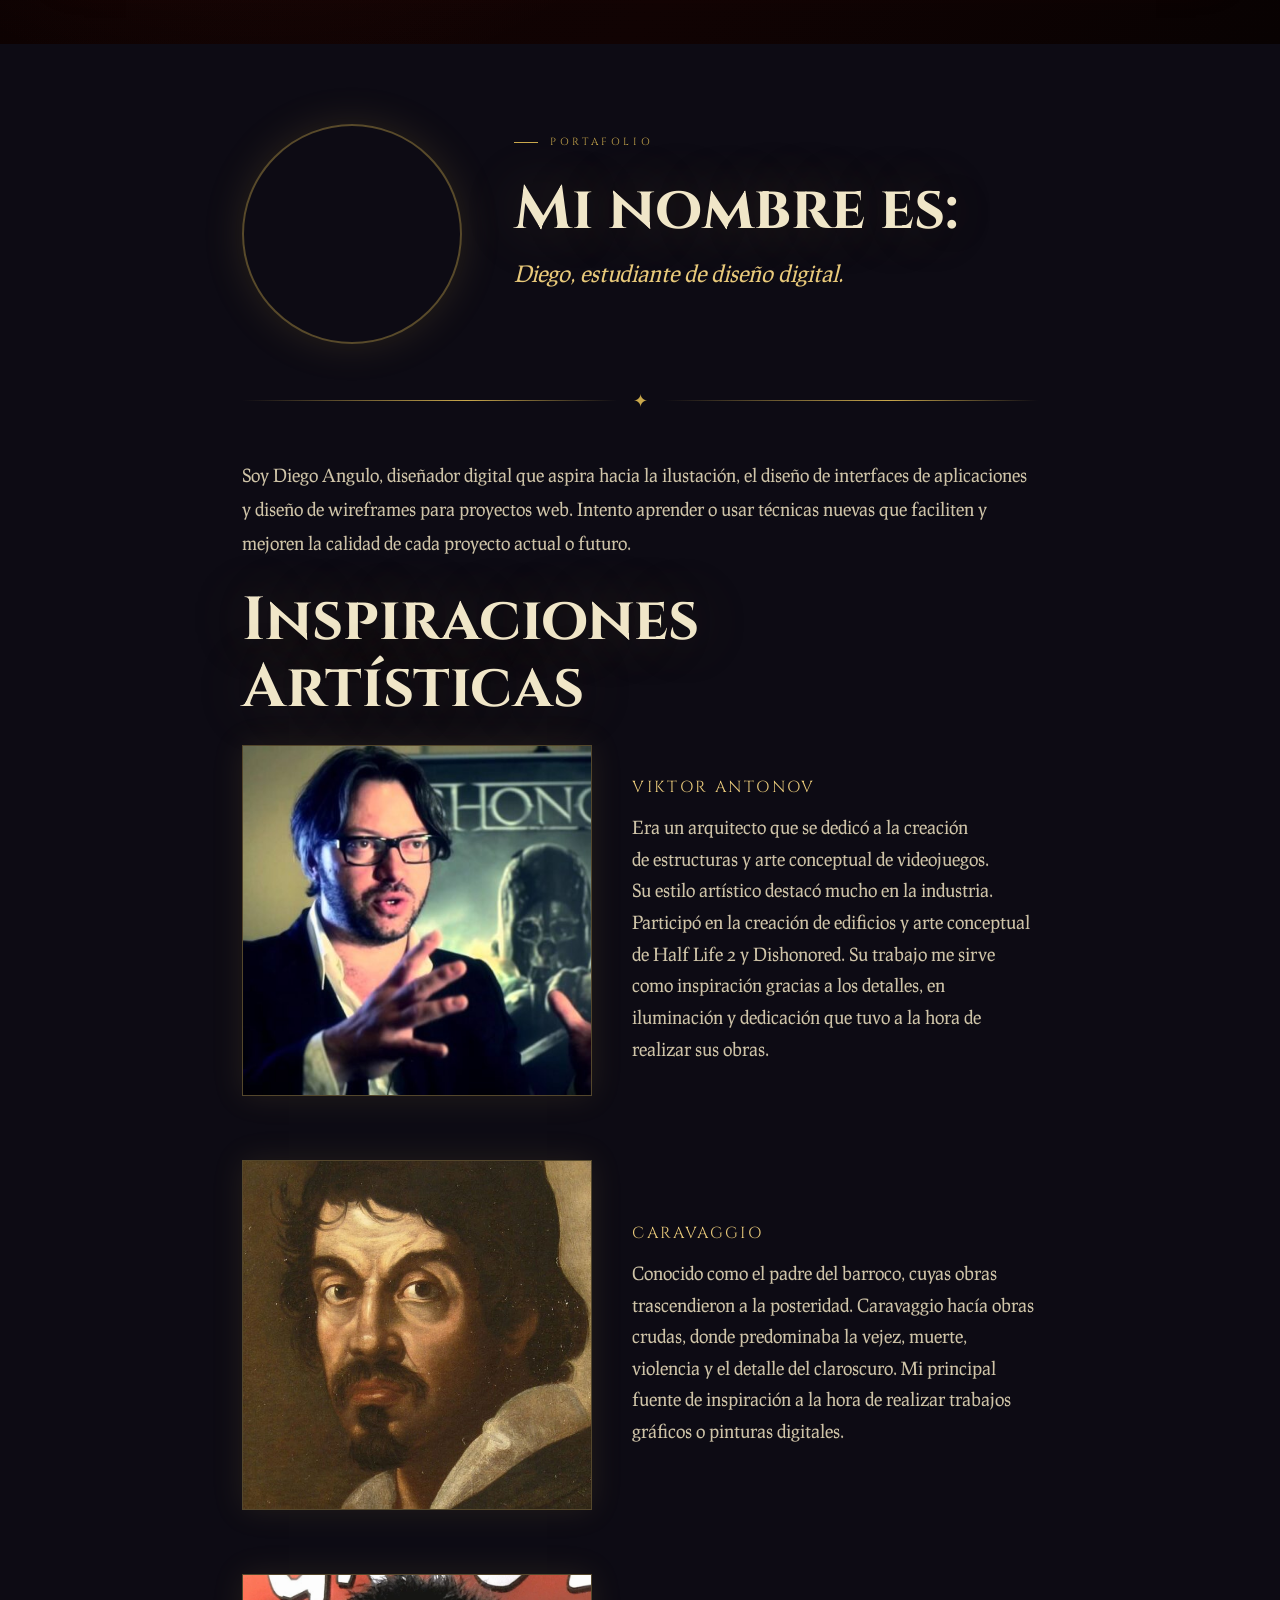
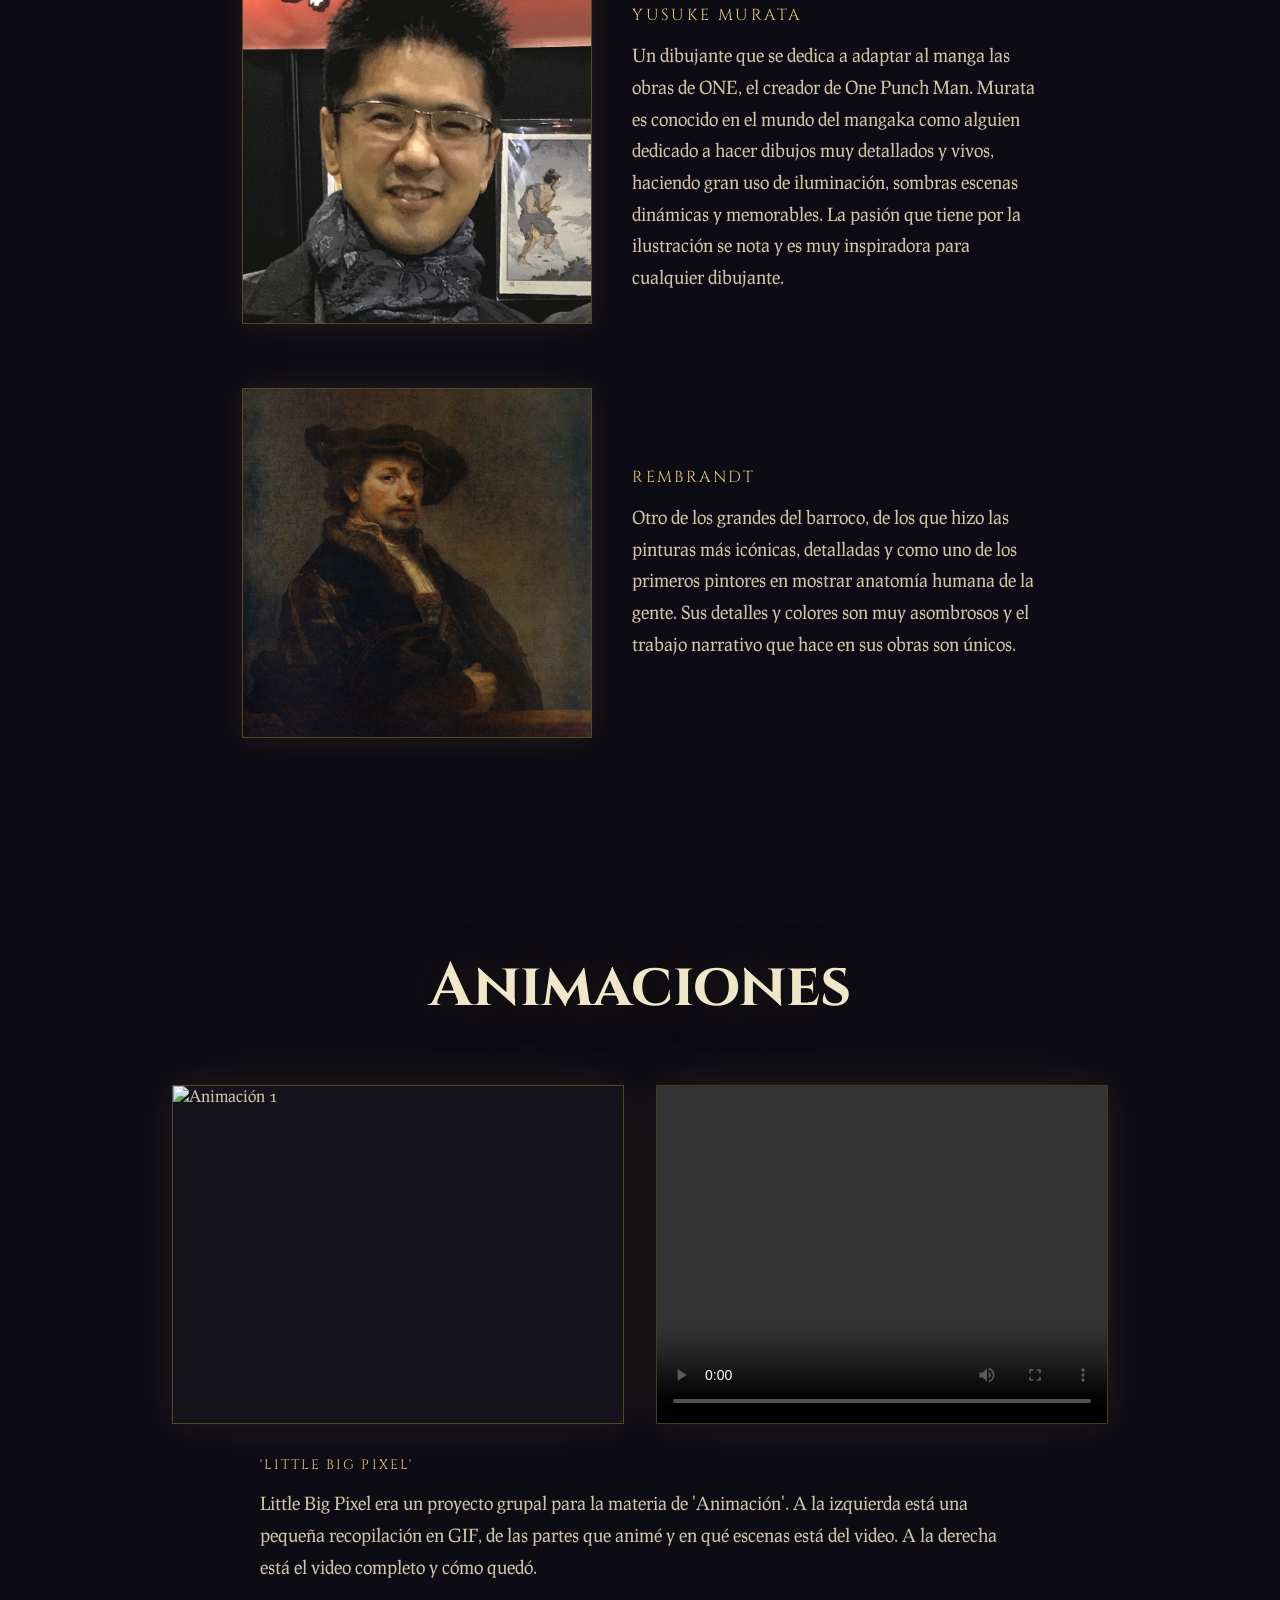
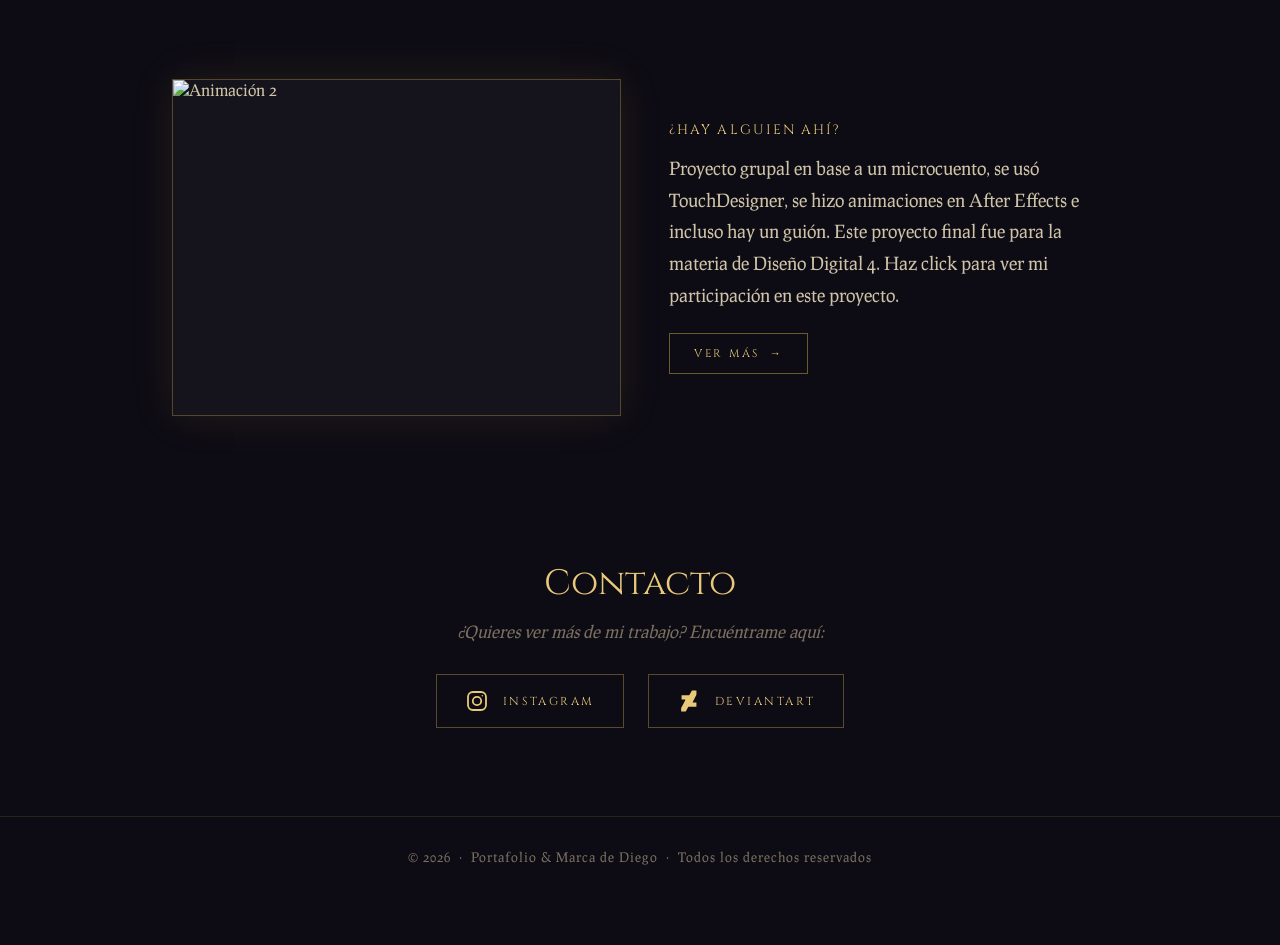
==== commit a5d719a0: "Update index.html" ====
--- a/index.html
+++ b/index.html
@@ -163,7 +163,7 @@
 
         <div class="raices-section">
             <article class="inspiracion">
-                <div class="inspiracion-img"><img src="inspiraciones/antonov.jpg" alt="VikotrAntonov"></div>
+                <div class="inspiracion-img"><img src="./inspiraciones/antonov.jpg" alt="ViktorAntonov"></div>
                 <div class="inspiracion-texto">
                     <h3 class="inspiracion-nombre">Viktor Antonov</h3>
                     <p>Era un arquitecto que se dedicó a la creación <br> de estructuras
@@ -288,4 +288,4 @@
     <script src="animaciones/animation.js"></script>
      
 </body>
-</html>+</html>
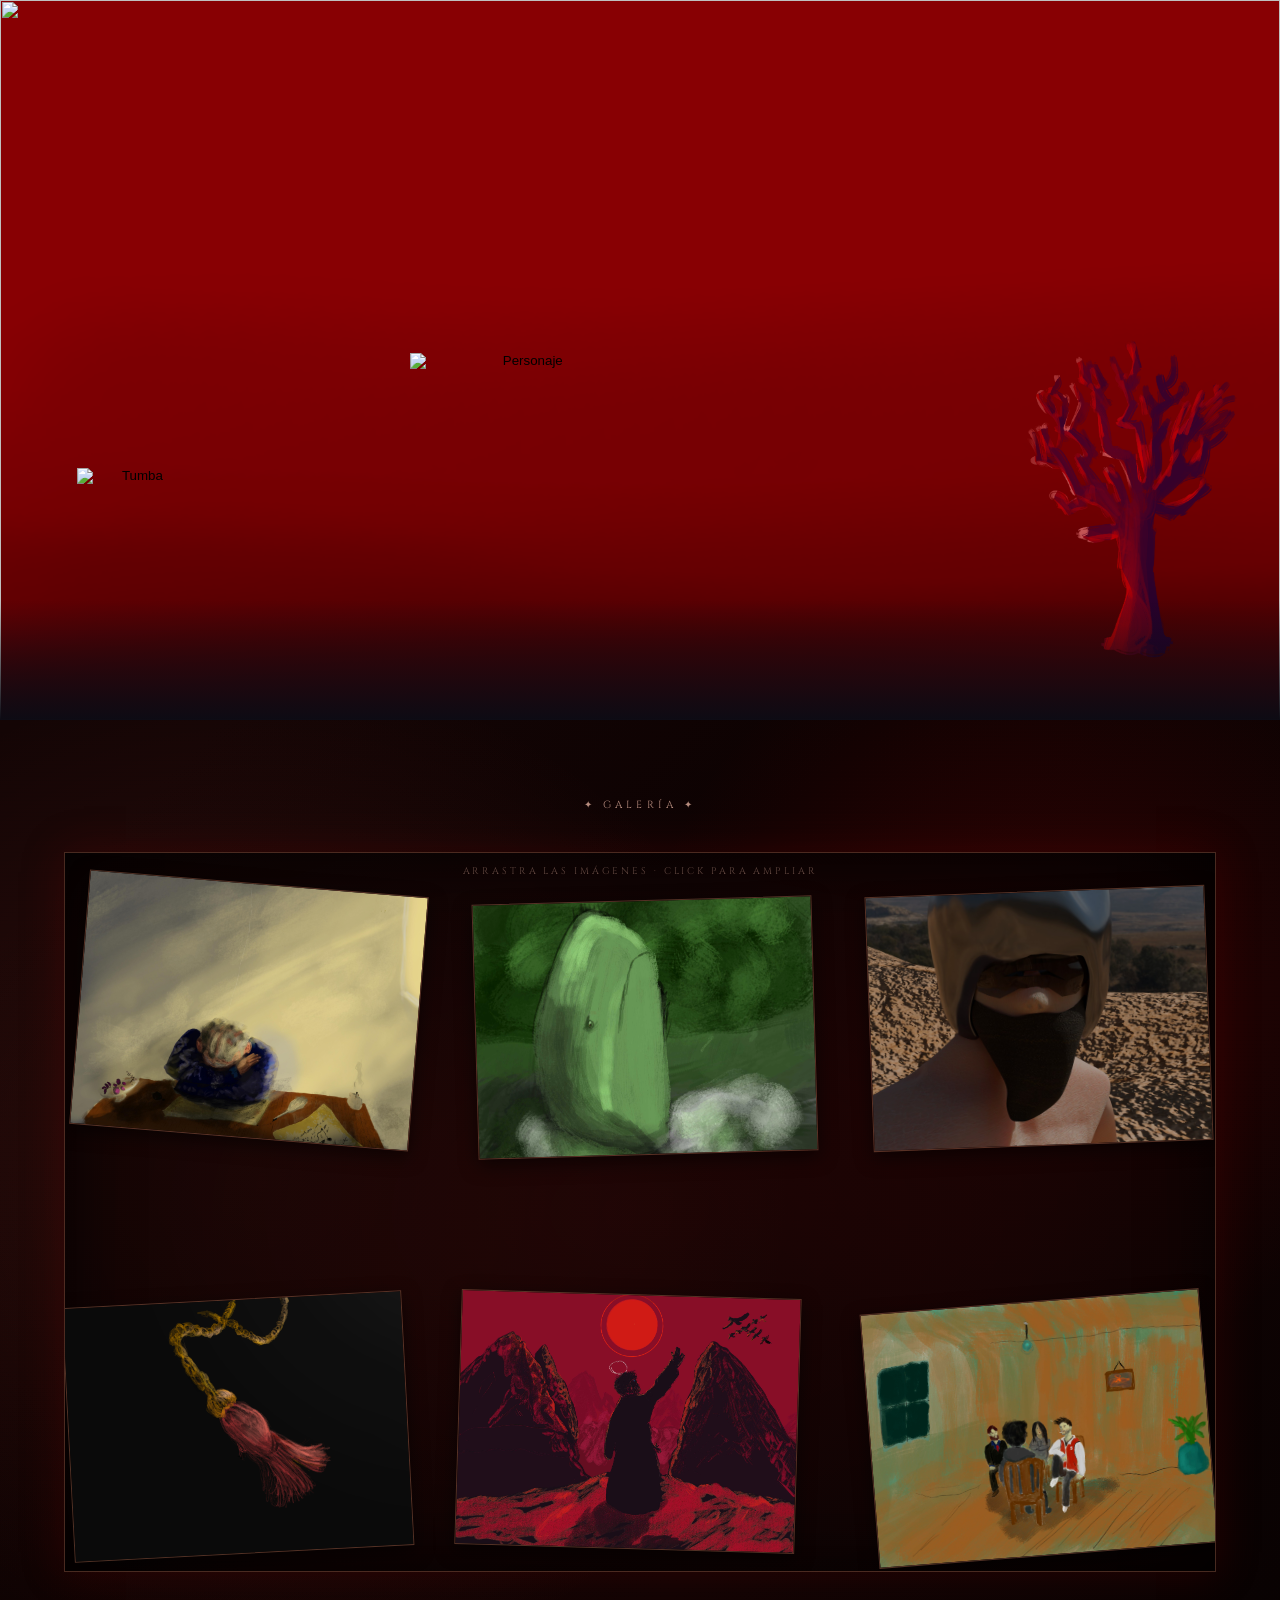
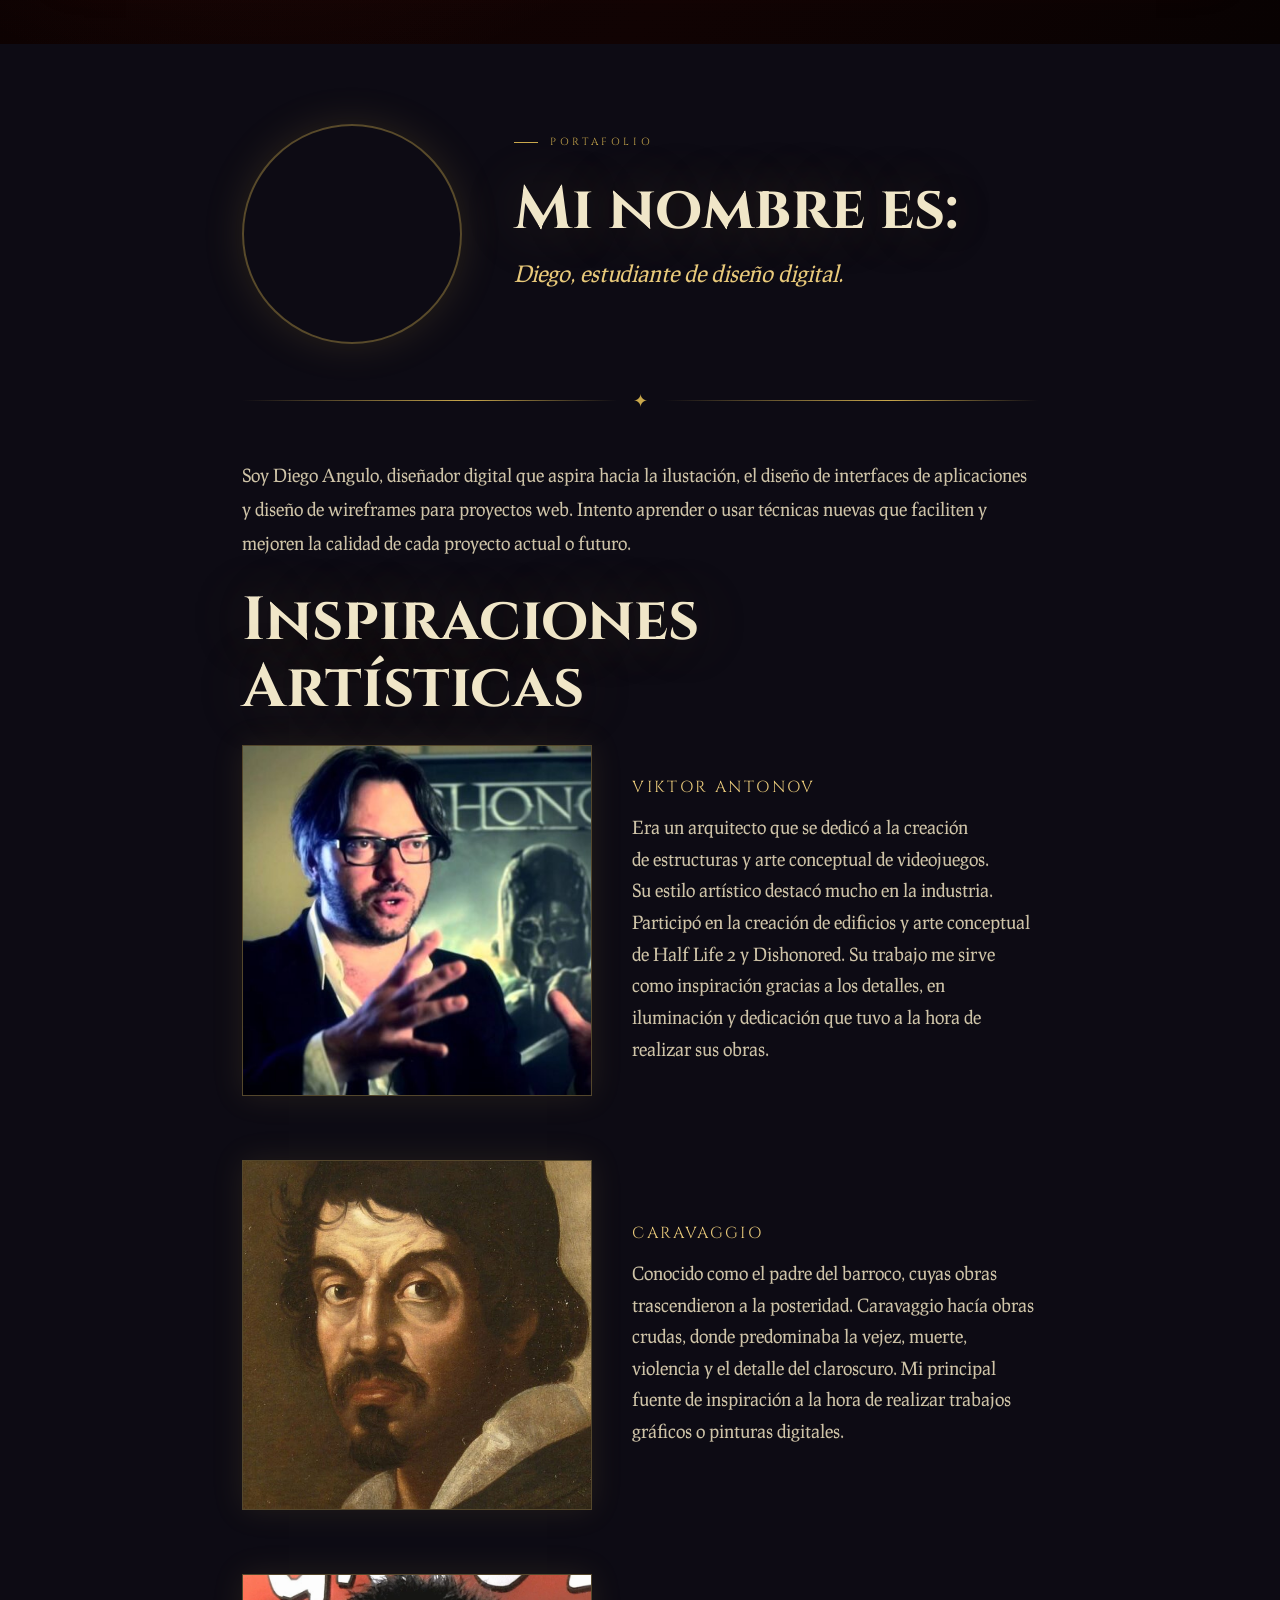
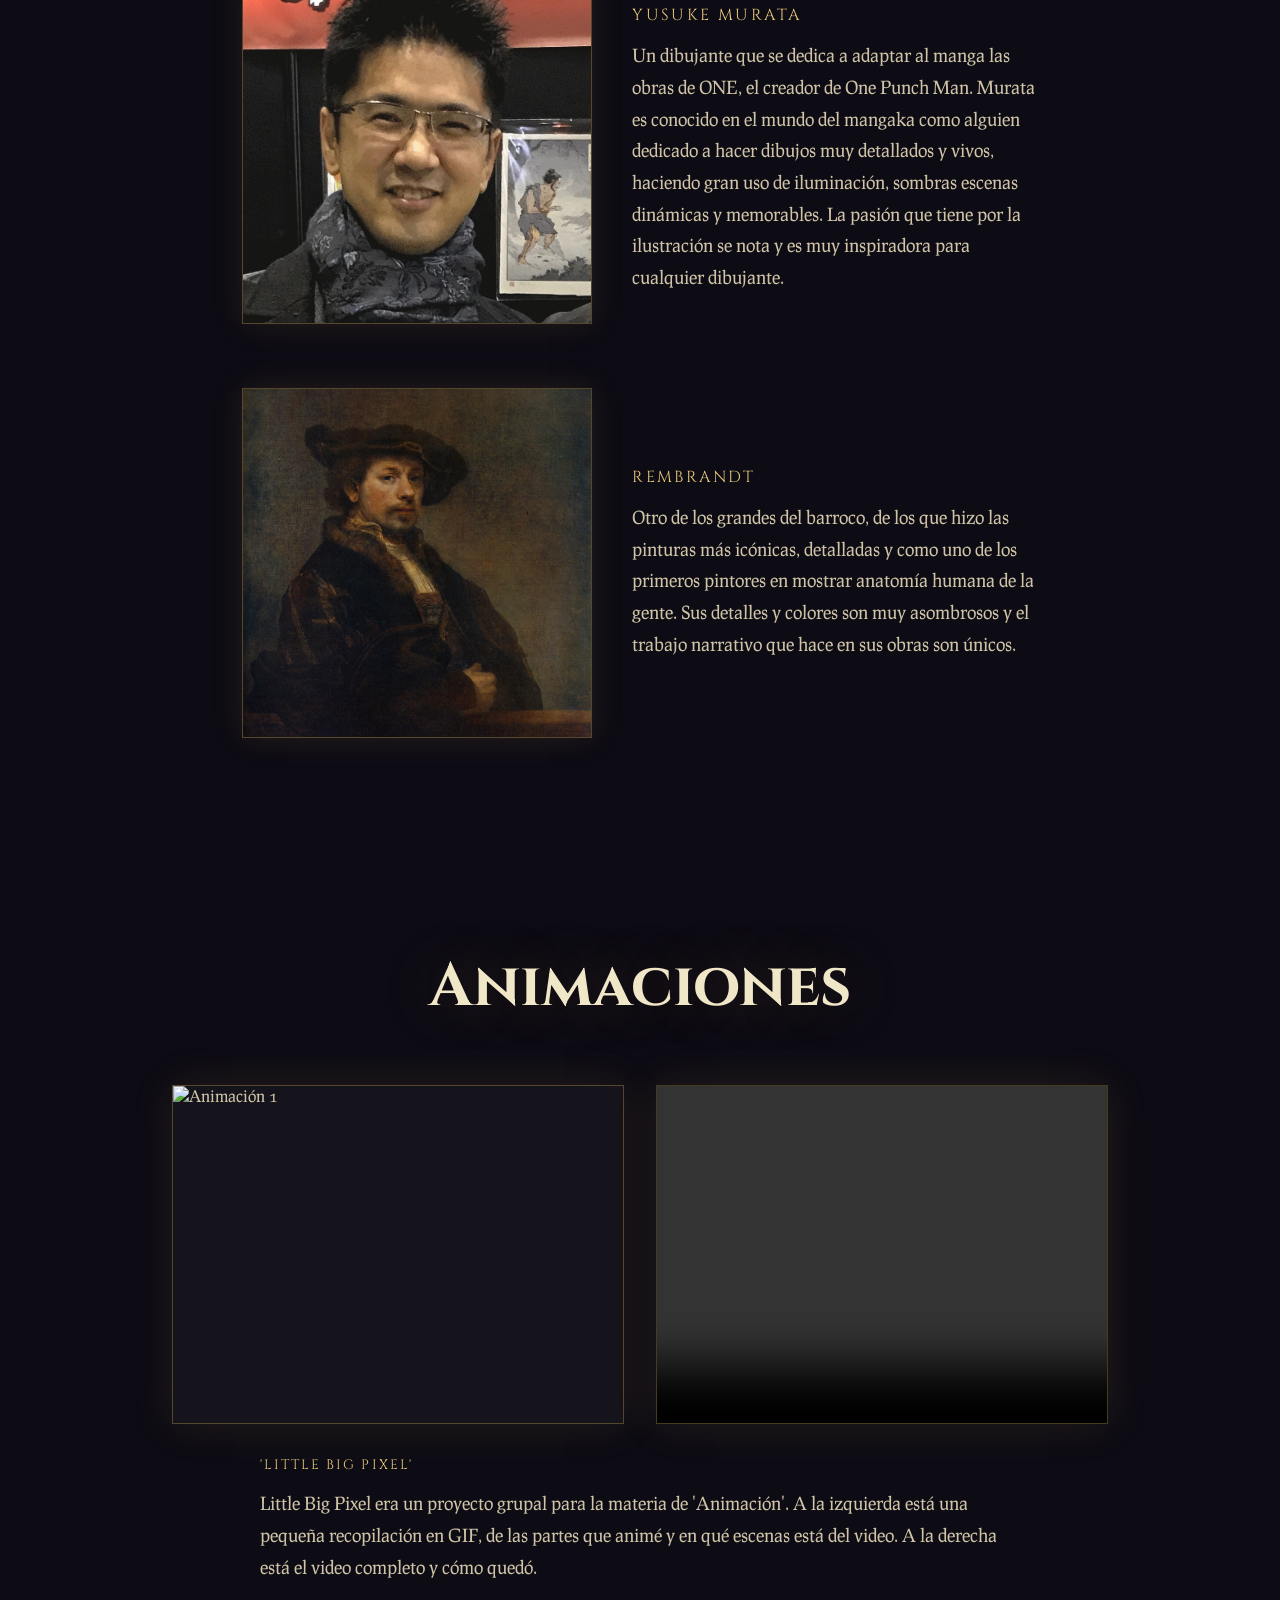
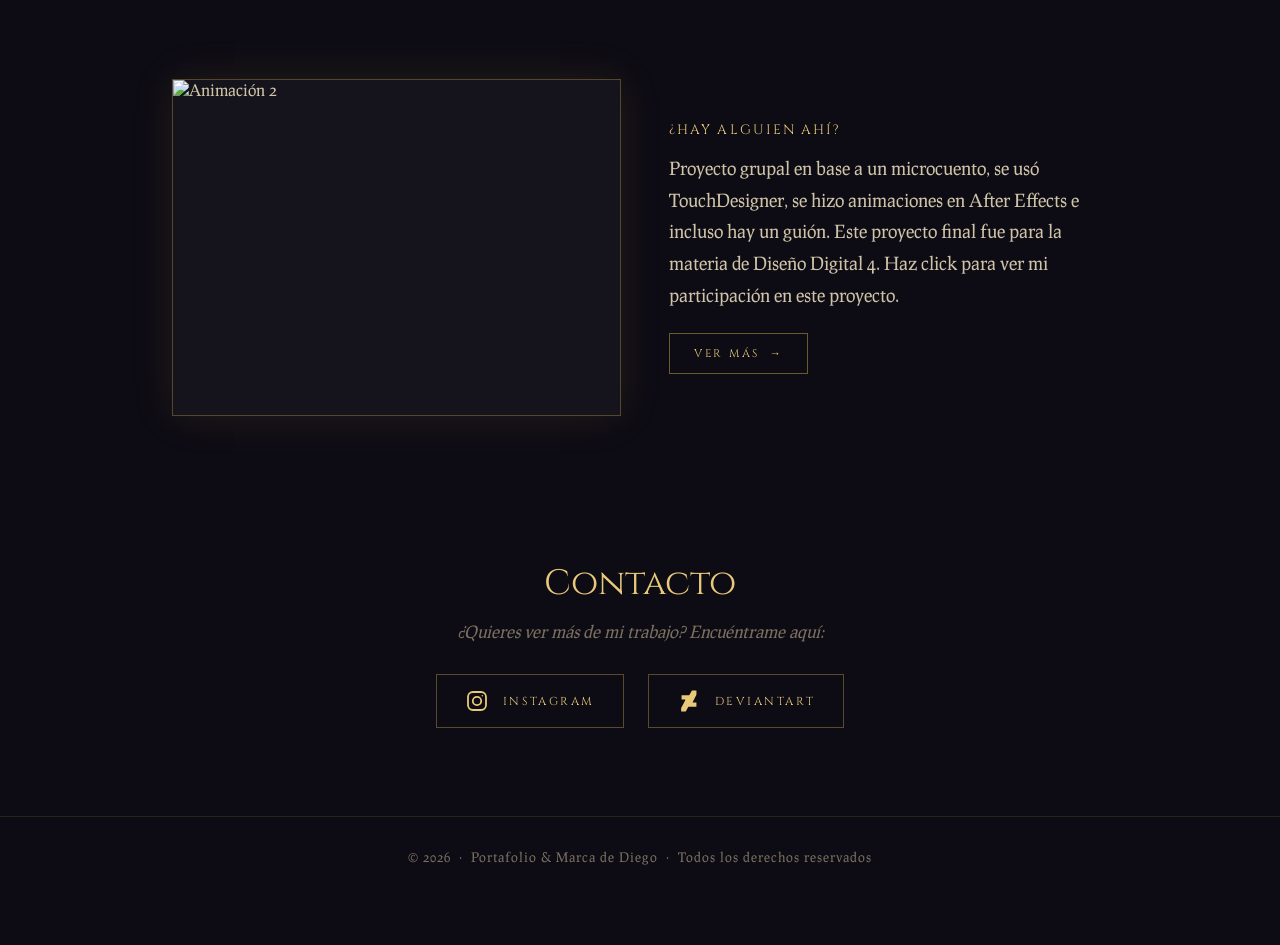
==== commit 1f686ae0: "Update index.html" ====
--- a/index.html
+++ b/index.html
@@ -40,7 +40,7 @@
         <img class="luz"    src="imgs/luz.png"    alt="">
         <img class="suelo"  src="imgs/suelo.svg"  alt="">
         <button class="btn-luna" data-label="Galería"><img src="imgs/luna.svg" alt="Luna"></button>
-        <button class="btn-personaje" data-label="Sobre mí"><img src="imgs/personaje.svg" alt="Personaje"></button>
+        <button class="btn-personaje" data-label="Sobre mí"><img src="./imgs/personaje.svg" alt="Personaje"></button>
 
         <button class="btn-arbol" data-label="Inspiraciones"><img src="imgs/arbol.svg" alt="Árbol"></button>
         <button class="btn-tumba" data-label="Animaciones" aria-label="Ir a Animaciones"><img src="videos&gifs/tumba_1.gif" alt="Tumba"></button>
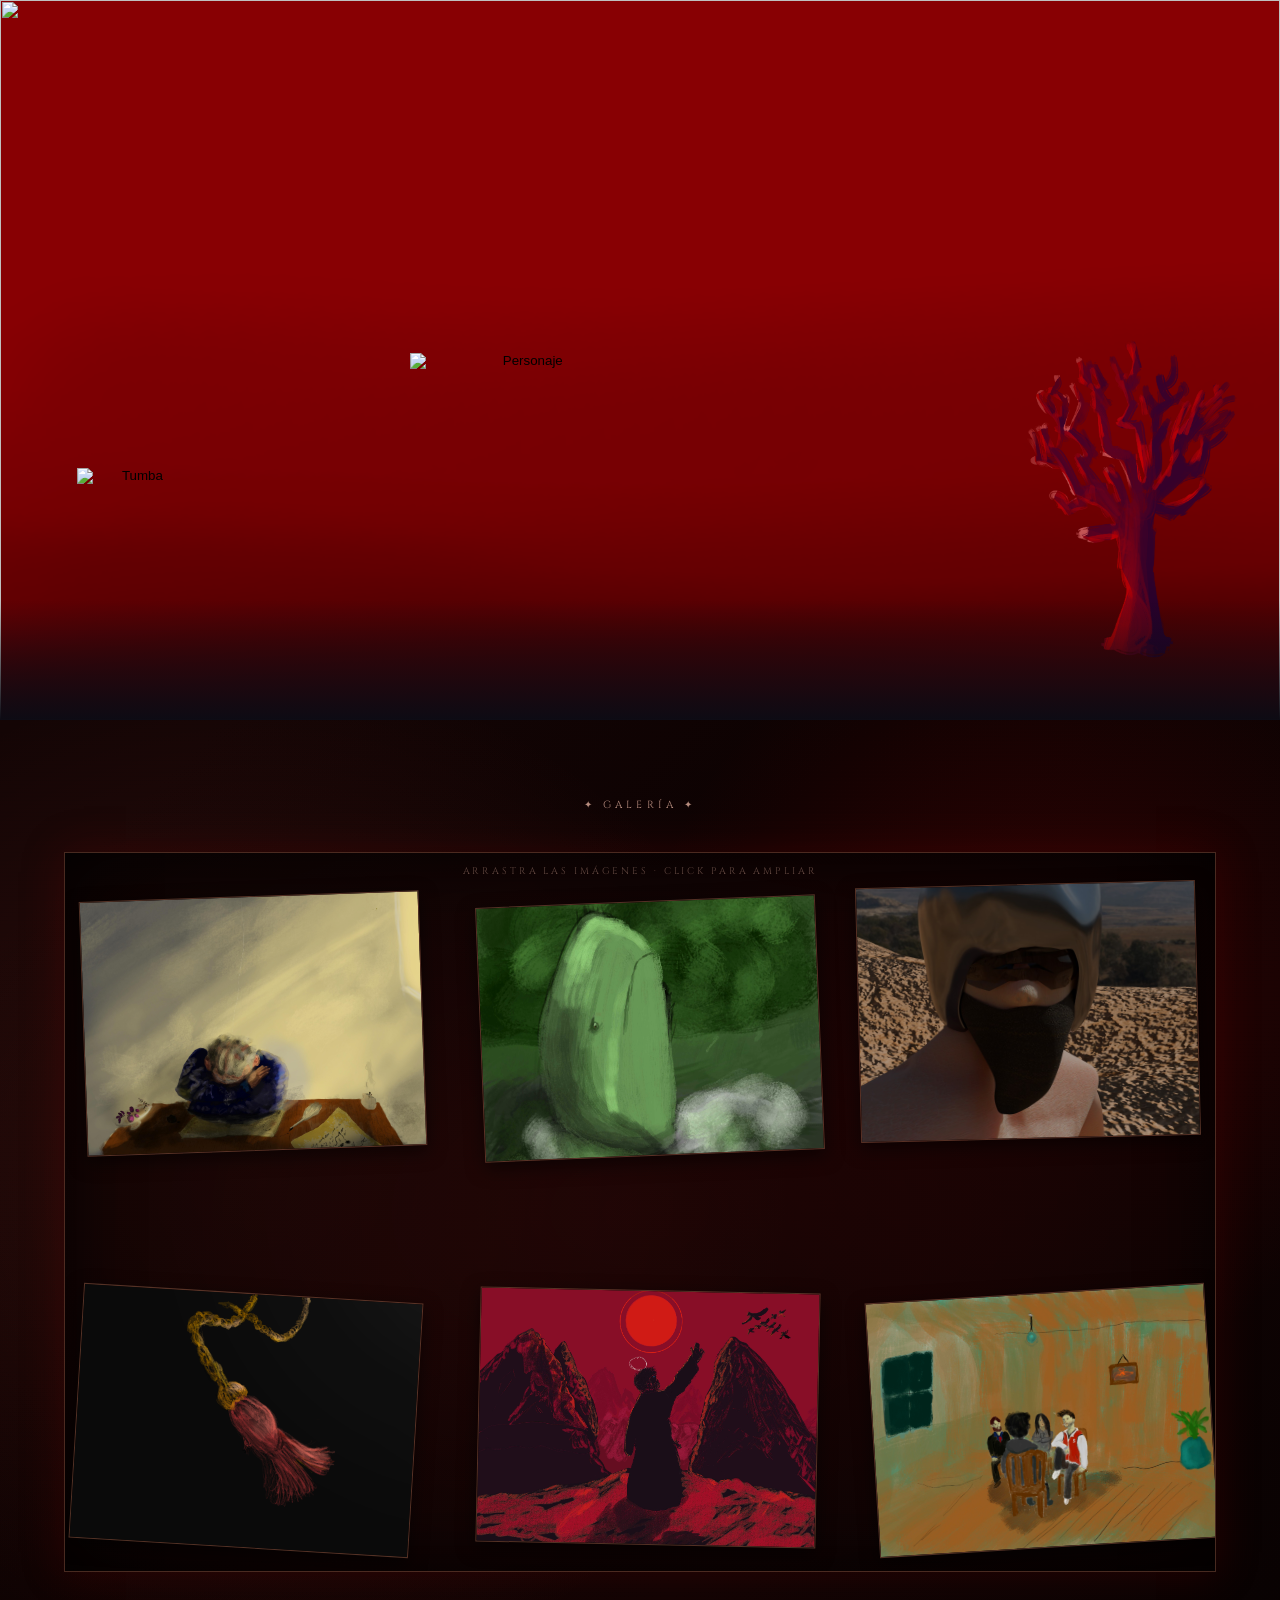
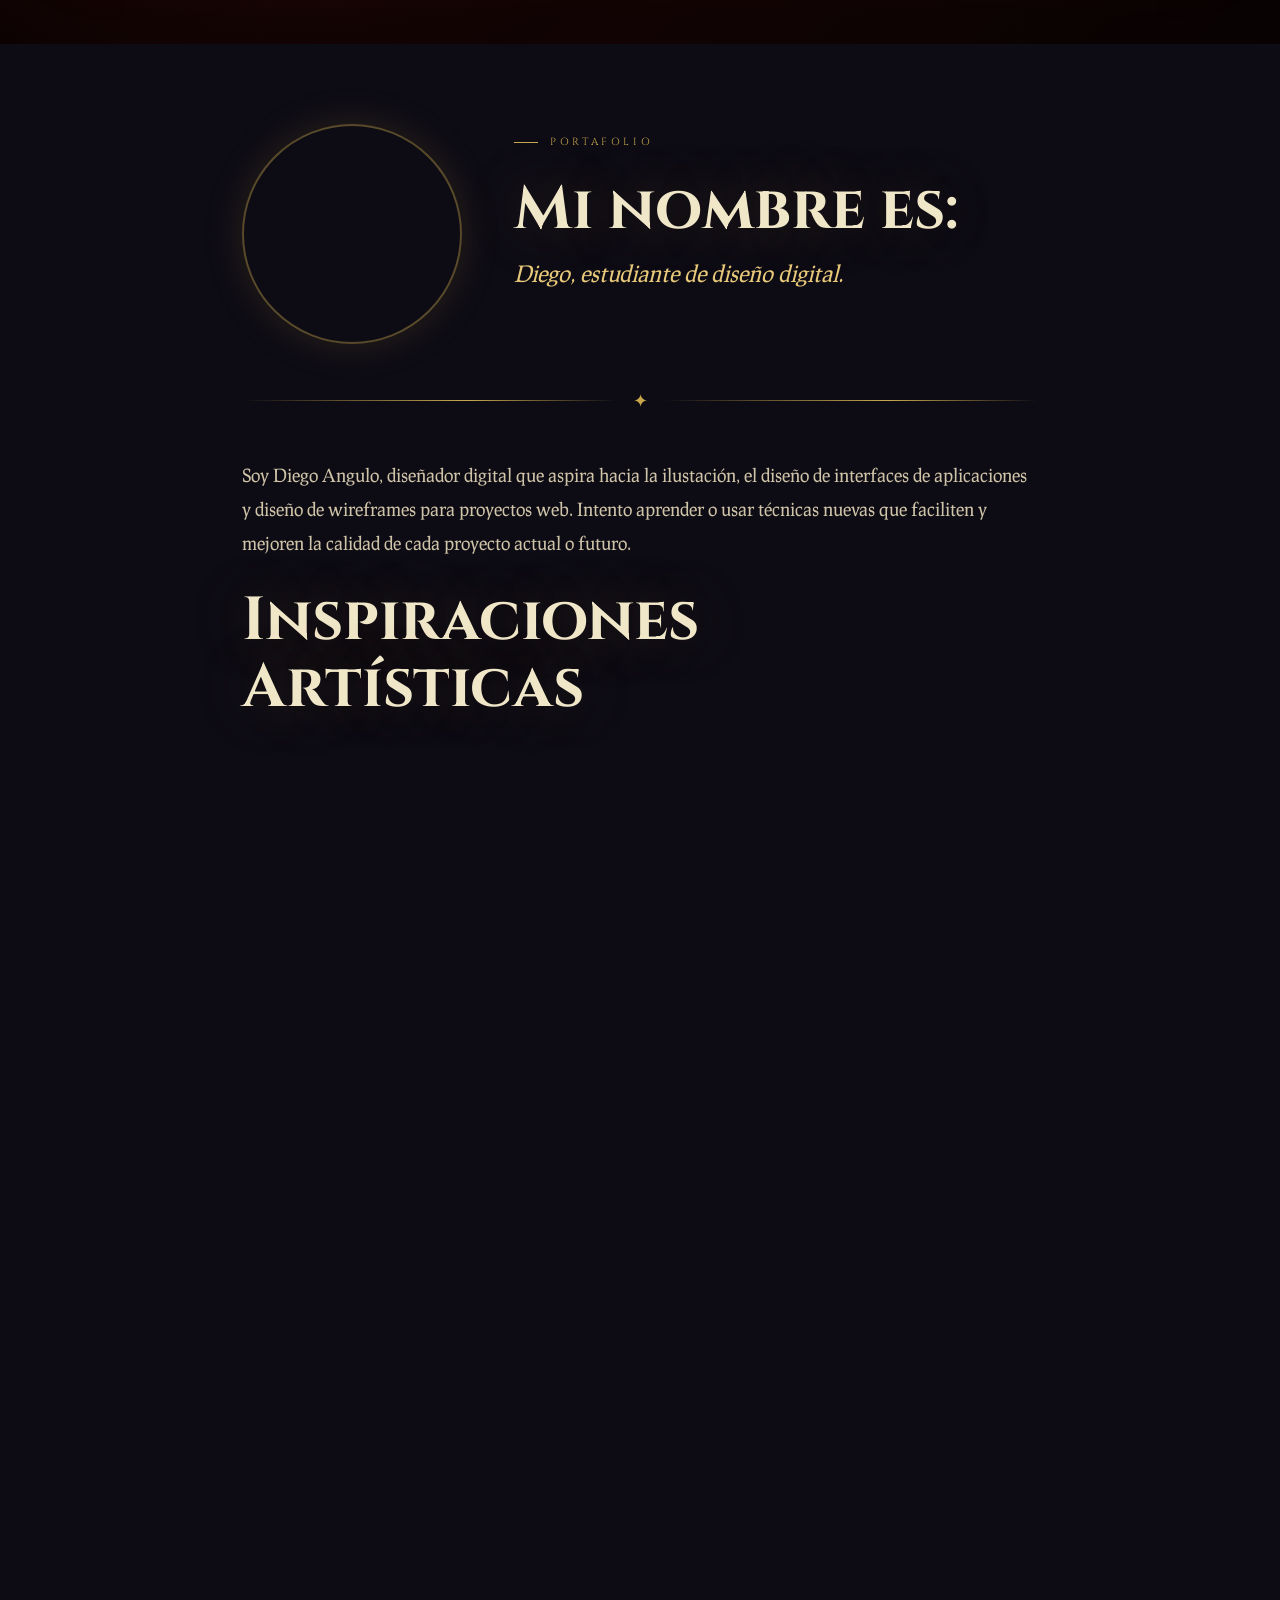
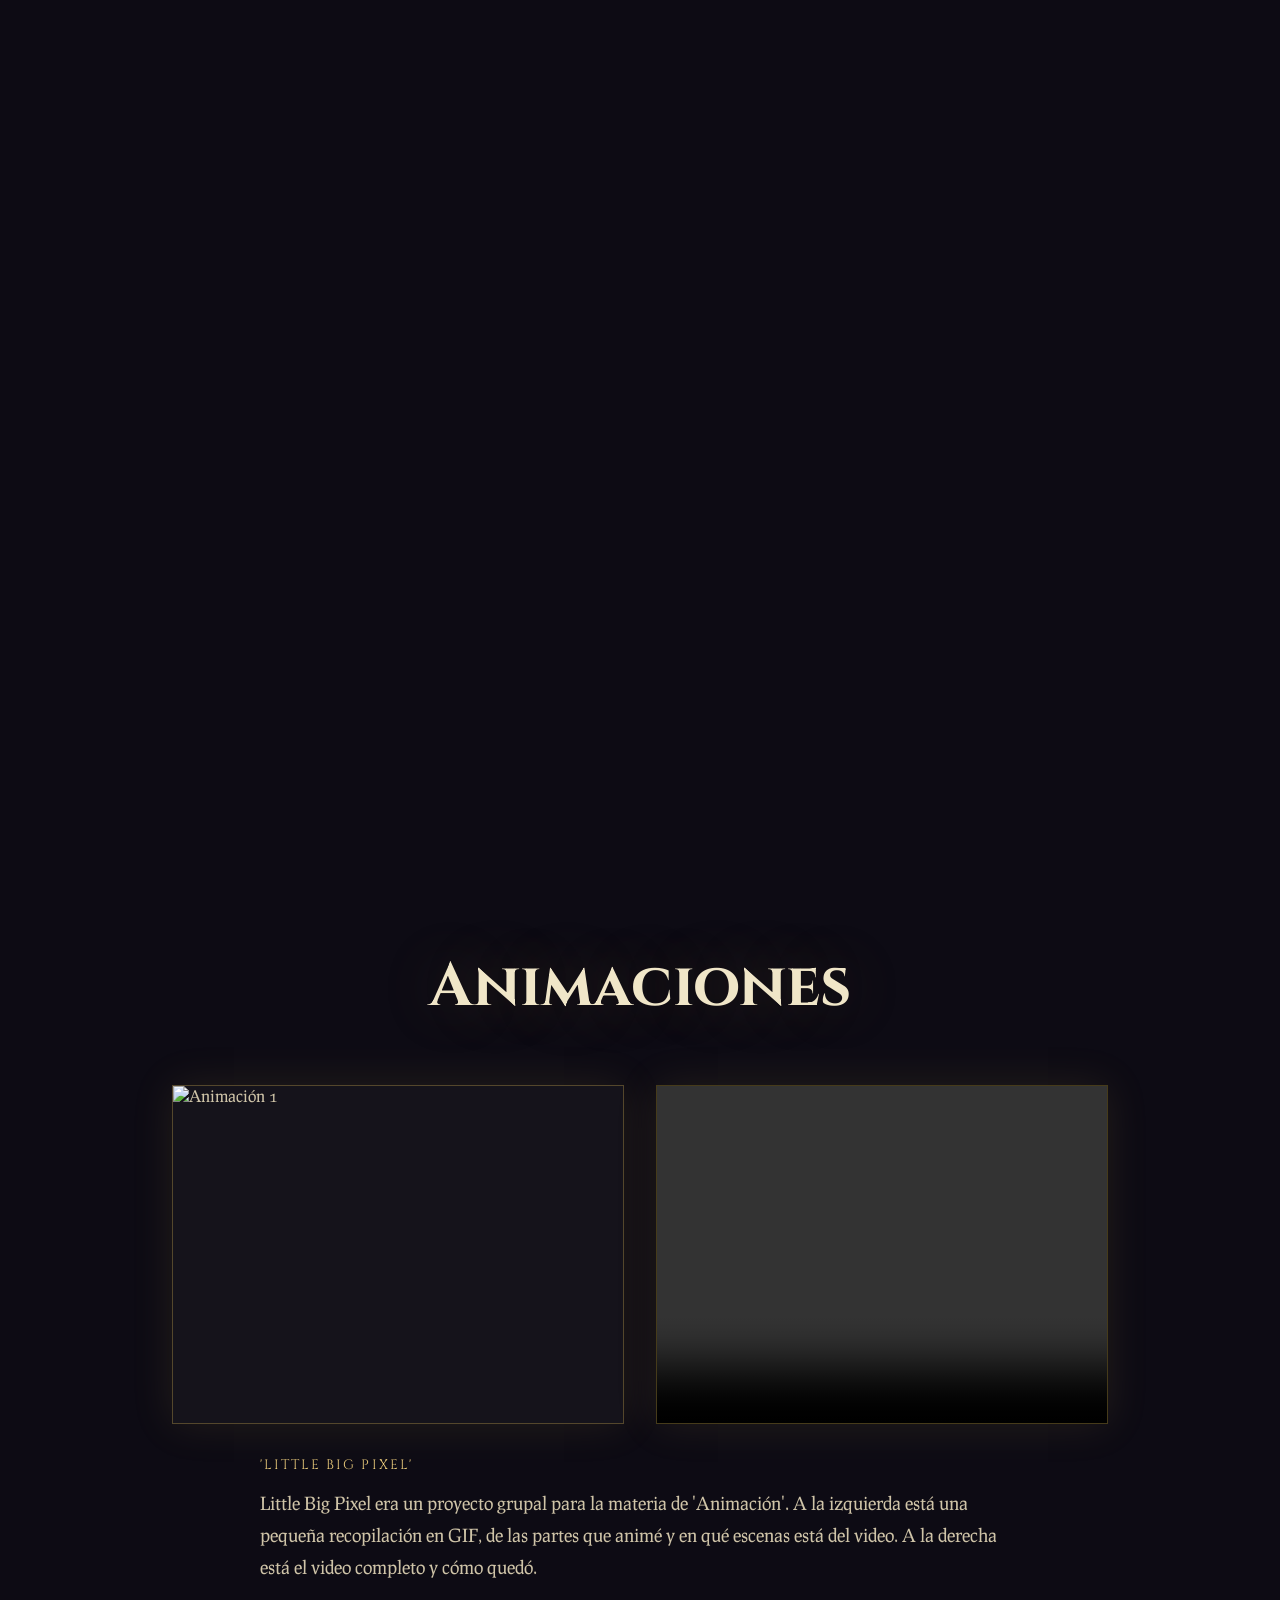
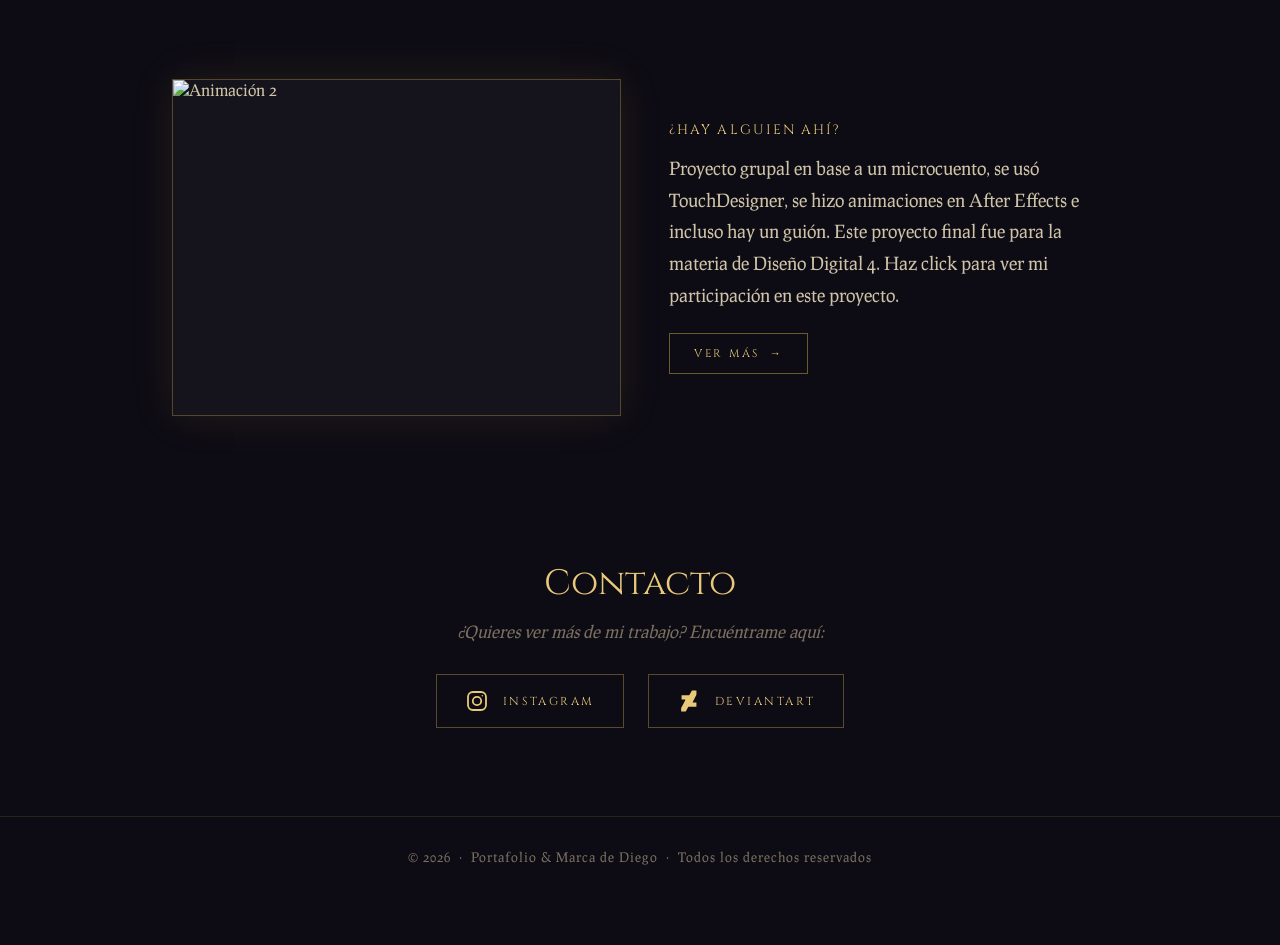
==== commit 41bb06cb: "Add files via upload" ====
--- a/index.html
+++ b/index.html
@@ -10,14 +10,14 @@
     <meta name="keywords" content="Diego, portafolio, diseño digital, ilustración, claroscuro, barroco, 3D, fotomontaje, after effects, videojuego, estudiante de diseño">
     <meta name="author" content="Diego">
     <meta name="robots" content="index, follow">
-    <link rel="canonical" href="https://tu-dominio.com/">
+    <link rel="canonical" href="https://diegoanguloc.github.io/portafoliowebdiegoangulo.github.io/">
 
     <!-- Open Graph (vista previa al compartir en redes / WhatsApp / Discord) -->
     <meta property="og:type" content="website">
     <meta property="og:title" content="Diego | Portafolio de Ilustración, 3D y Diseño Digital">
     <meta property="og:description" content="Ilustración barroca, claroscuro, modelado 3D y un videojuego en desarrollo. Conoce el trabajo de Diego.">
     <meta property="og:image" content="https://tu-dominio.com/imgs/foto-diego-share.jpg">
-    <meta property="og:url" content="https://tu-dominio.com/">
+    <meta property="og:url" content="https://diegoanguloc.github.io/portafoliowebdiegoangulo.github.io/">
     <meta property="og:locale" content="es_ES">
 
     <!-- Twitter / X Card -->
@@ -40,7 +40,7 @@
         <img class="luz"    src="imgs/luz.png"    alt="">
         <img class="suelo"  src="imgs/suelo.svg"  alt="">
         <button class="btn-luna" data-label="Galería"><img src="imgs/luna.svg" alt="Luna"></button>
-        <button class="btn-personaje" data-label="Sobre mí"><img src="./imgs/personaje.svg" alt="Personaje"></button>
+        <button class="btn-personaje" data-label="Sobre mí"><img src="imgs/personaje.svg" alt="Personaje"></button>
 
         <button class="btn-arbol" data-label="Inspiraciones"><img src="imgs/arbol.svg" alt="Árbol"></button>
         <button class="btn-tumba" data-label="Animaciones" aria-label="Ir a Animaciones"><img src="videos&gifs/tumba_1.gif" alt="Tumba"></button>
@@ -163,7 +163,7 @@
 
         <div class="raices-section">
             <article class="inspiracion">
-                <div class="inspiracion-img"><img src="./inspiraciones/antonov.jpg" alt="ViktorAntonov"></div>
+                <div class="inspiracion-img"><img src="inspiraciones/antonov.jpg" alt="VikotrAntonov"></div>
                 <div class="inspiracion-texto">
                     <h3 class="inspiracion-nombre">Viktor Antonov</h3>
                     <p>Era un arquitecto que se dedicó a la creación <br> de estructuras
@@ -288,4 +288,4 @@
     <script src="animaciones/animation.js"></script>
      
 </body>
-</html>
+</html>
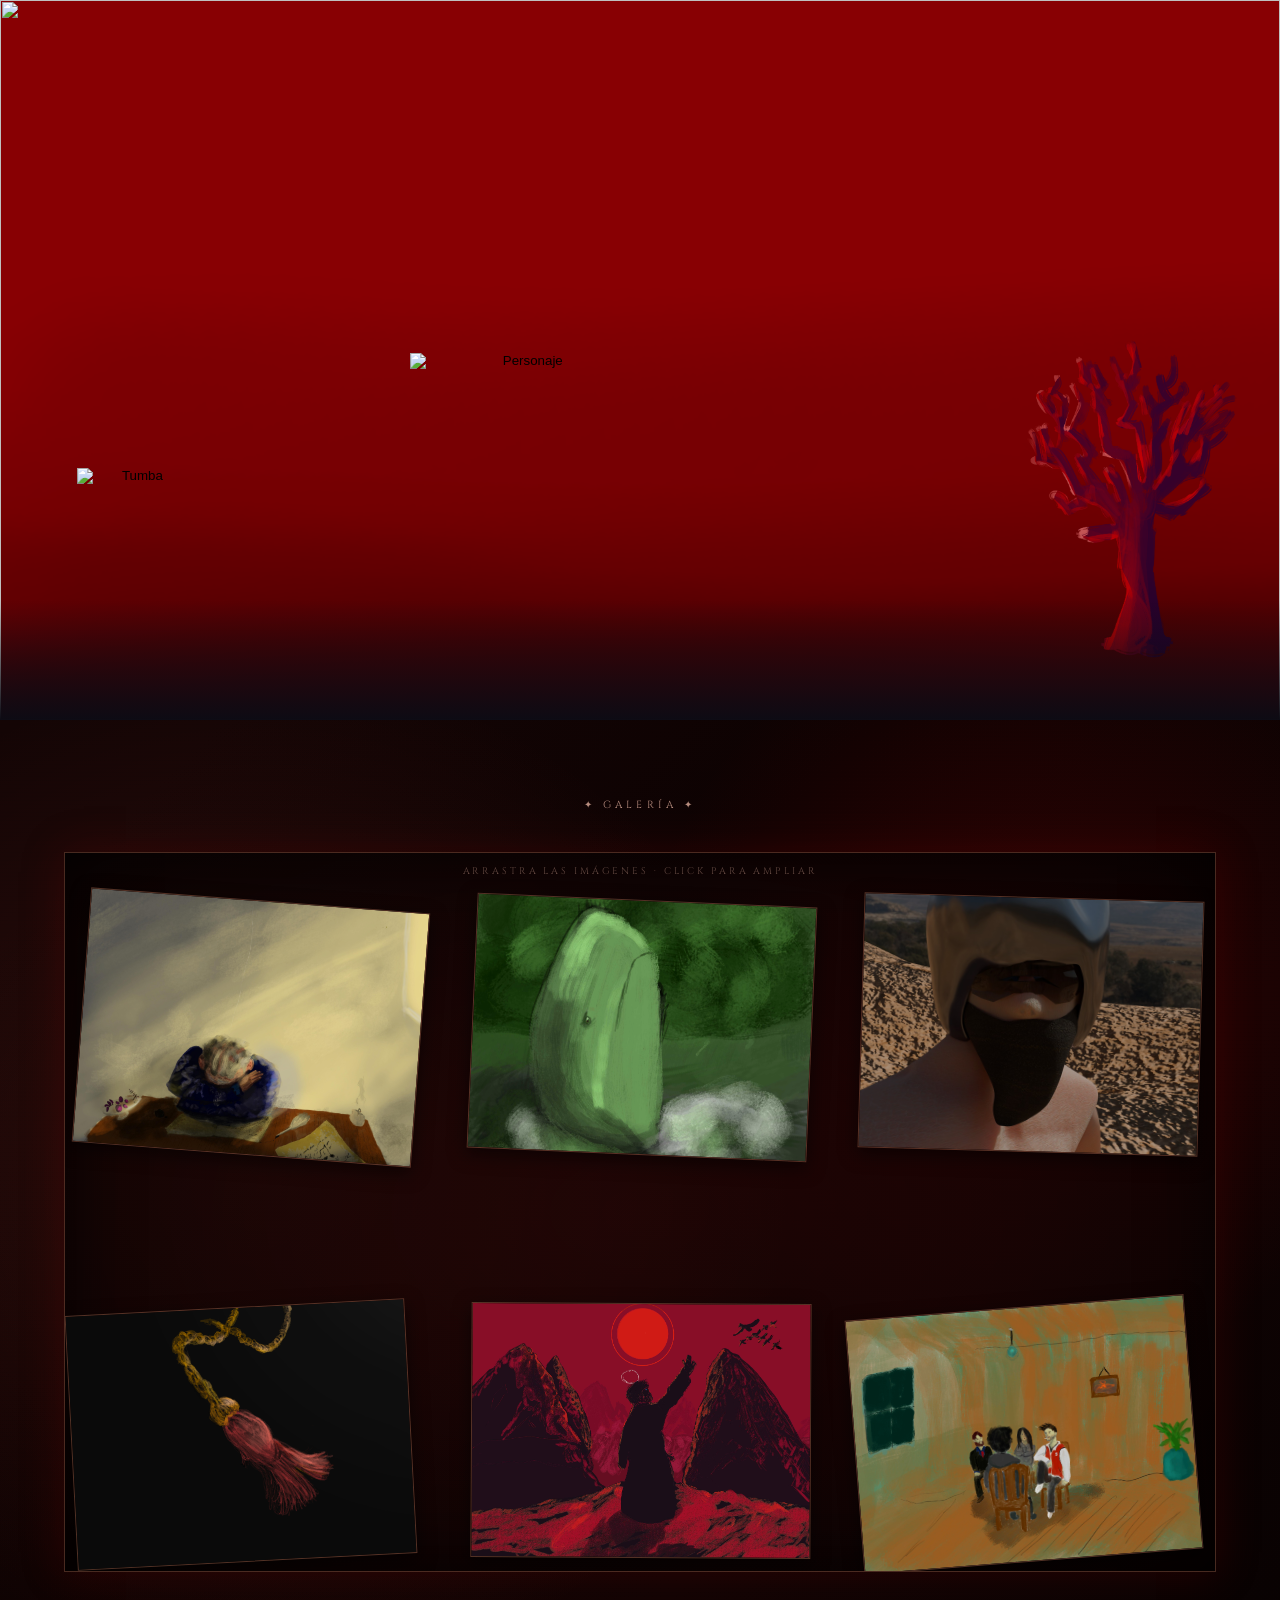
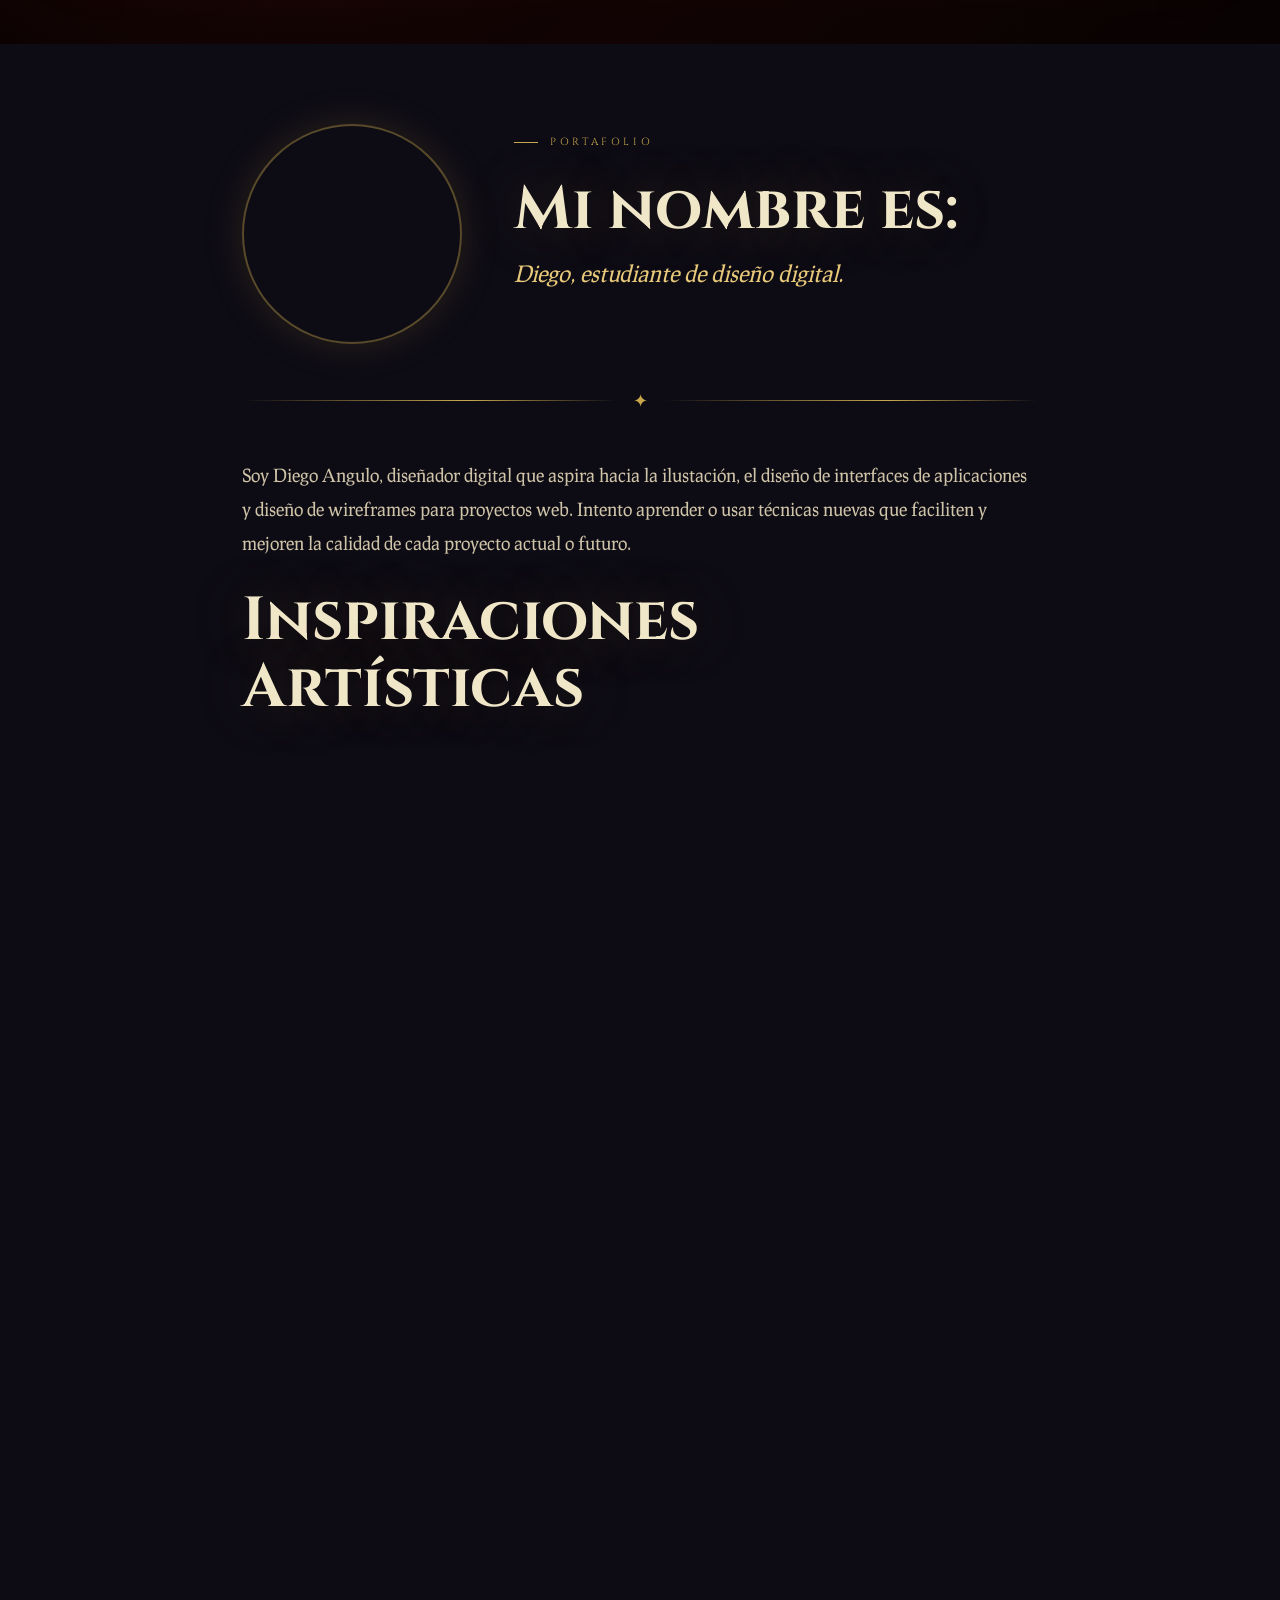
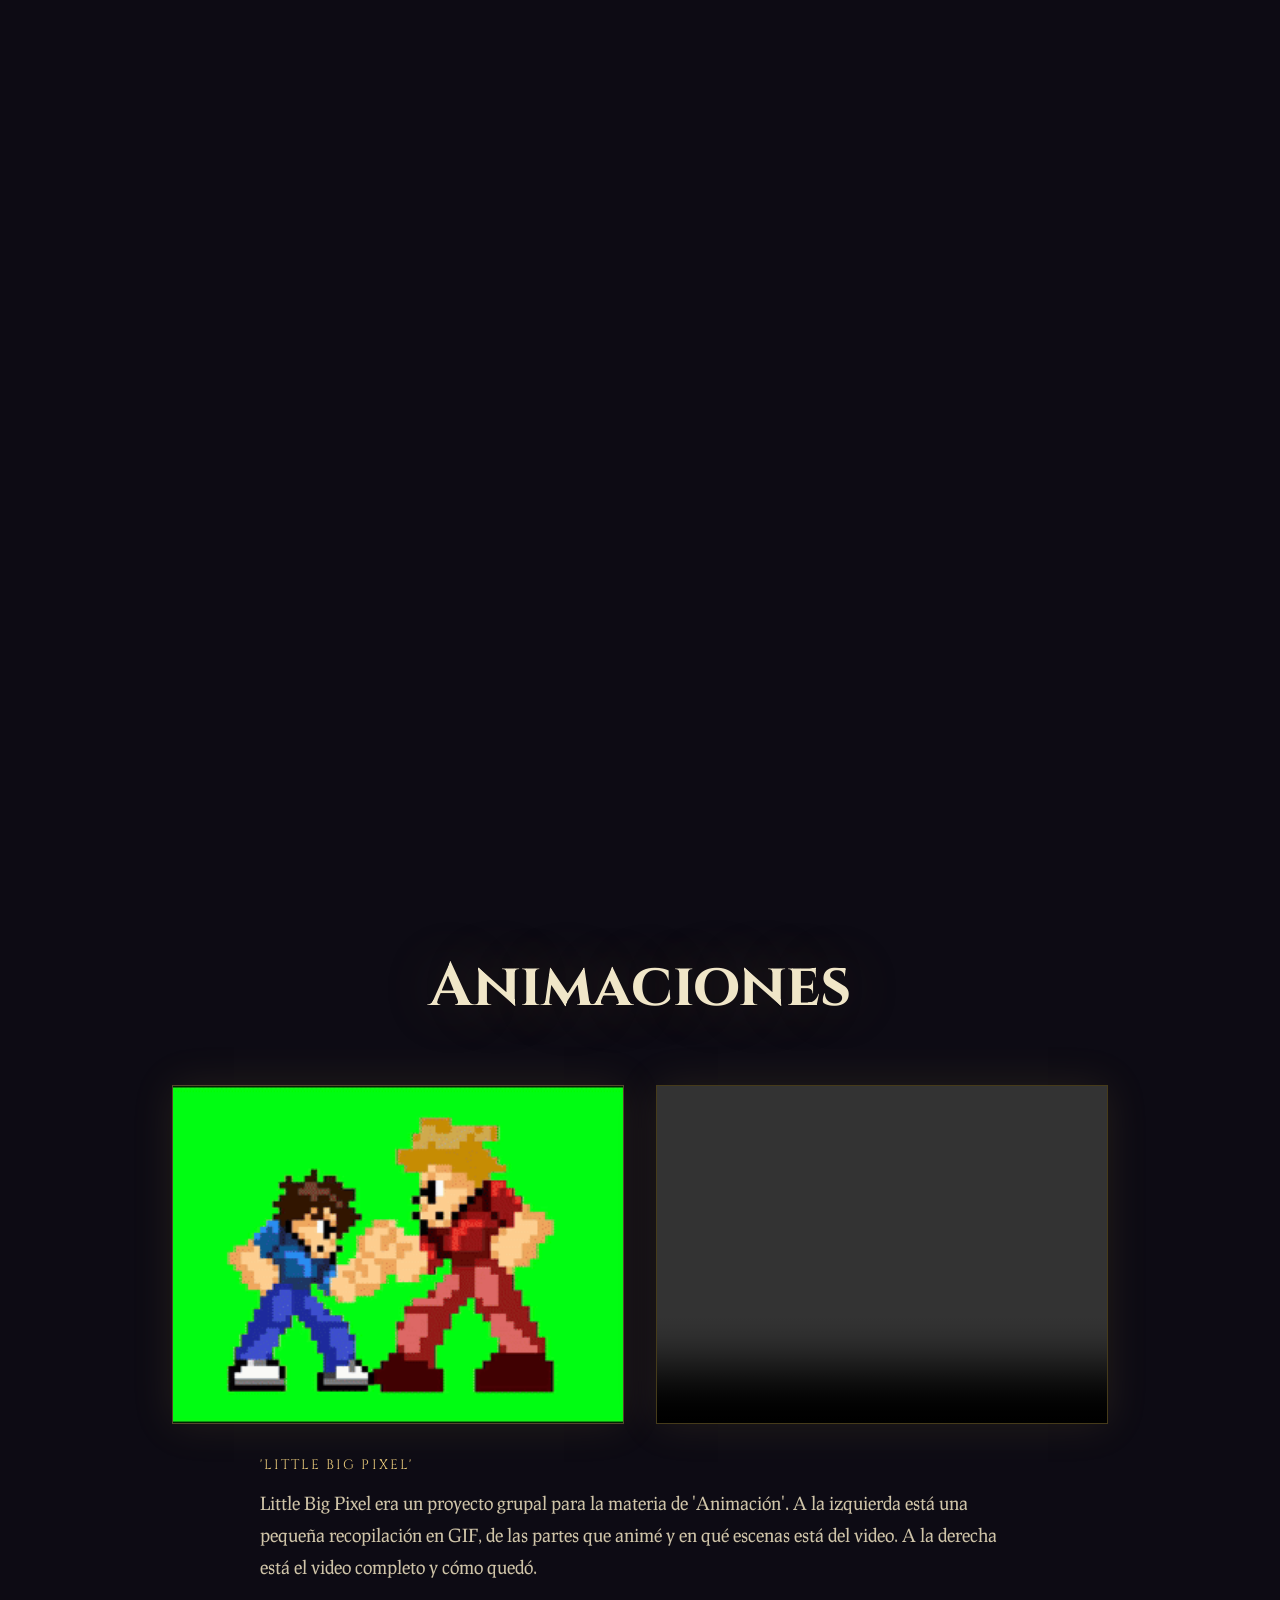
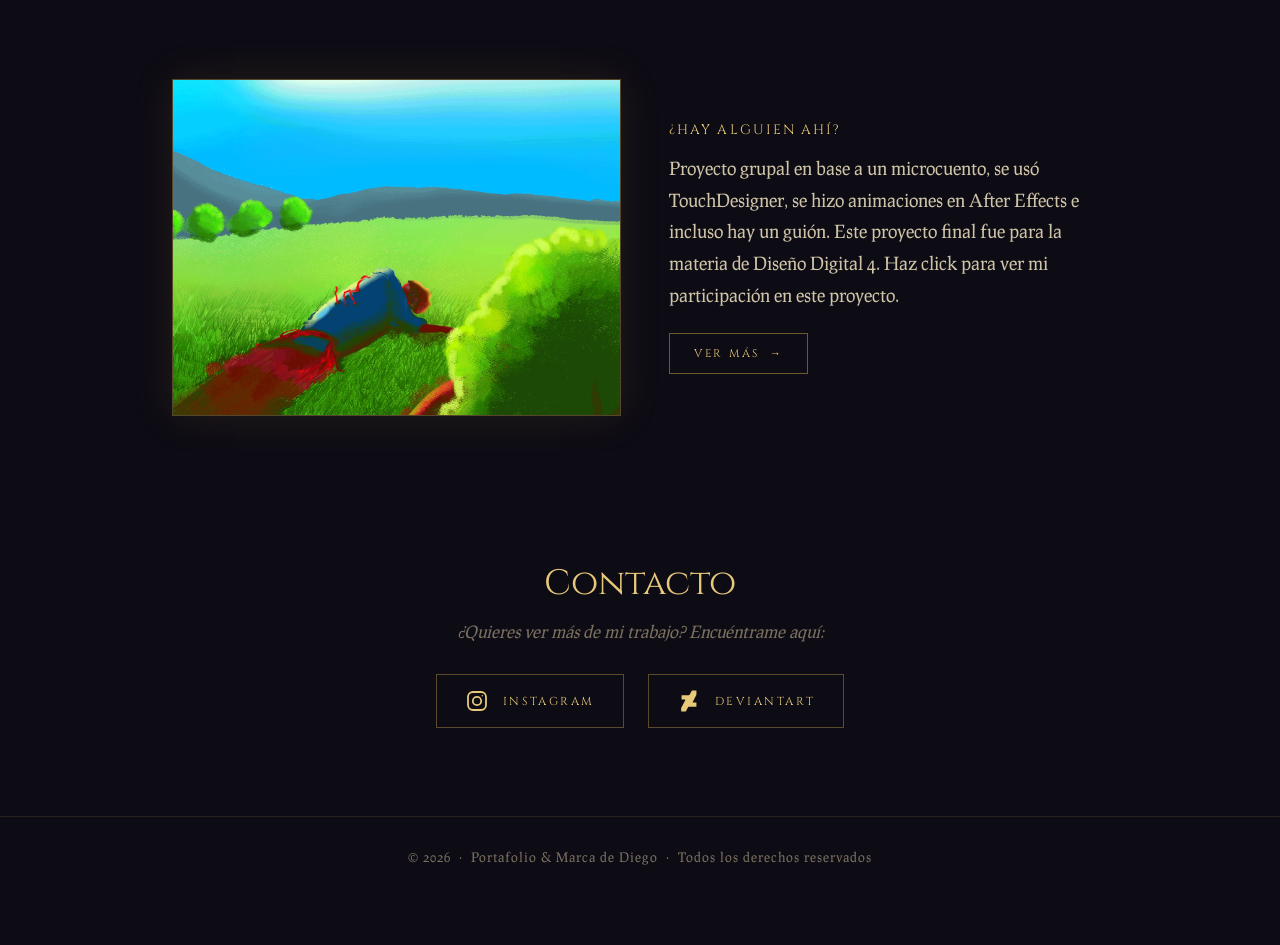
==== commit 8b71d1f8: "Update index.html" ====
--- a/index.html
+++ b/index.html
@@ -139,7 +139,7 @@
 
         <div class="intro-grid">
             <div class="intro-photo">
-                <img id="introAnim" src="imgs/logoanimado.gif" alt="Diego">
+                <img id="introAnim" src="imgs/logoanimado (2).gif" alt="Diego">
             </div>
             <div class="intro-text">
                 <span class="eyebrow">Portafolio</span>
@@ -288,4 +288,4 @@
     <script src="animaciones/animation.js"></script>
      
 </body>
-</html>+</html>
